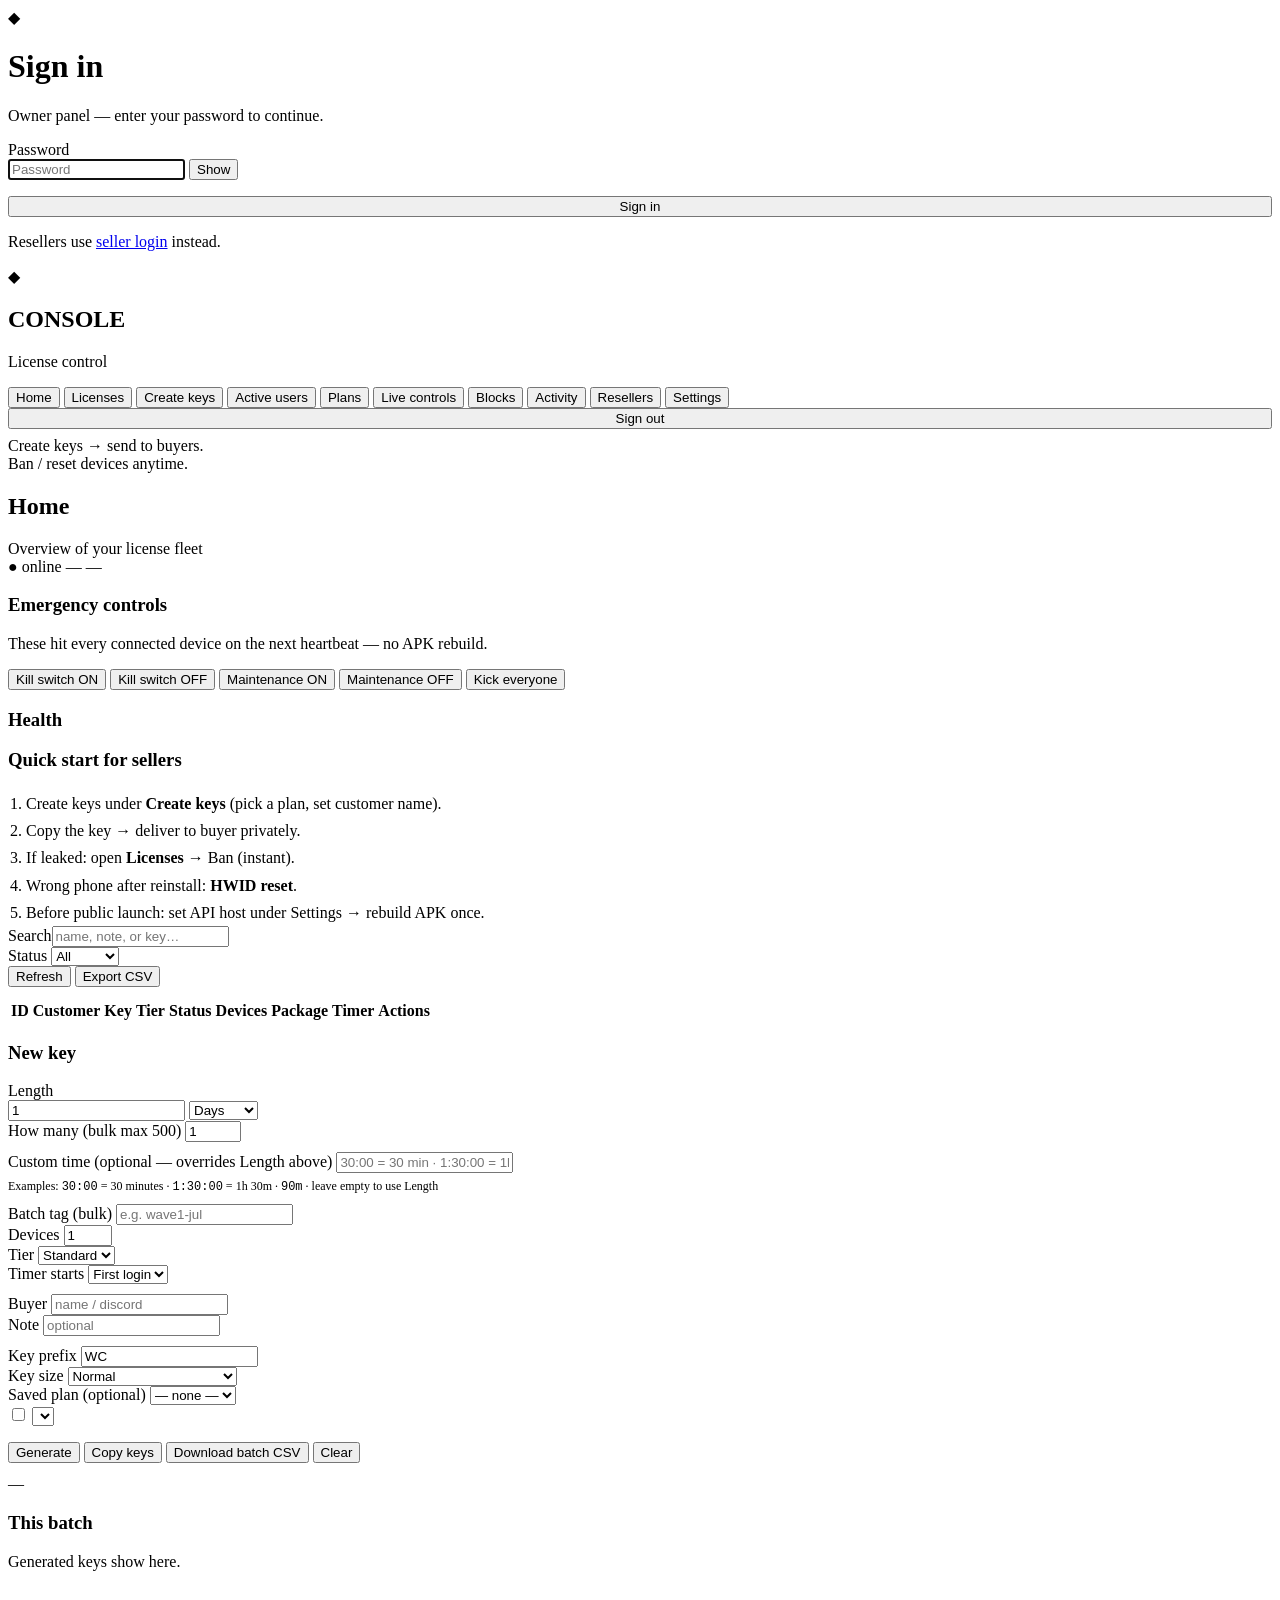
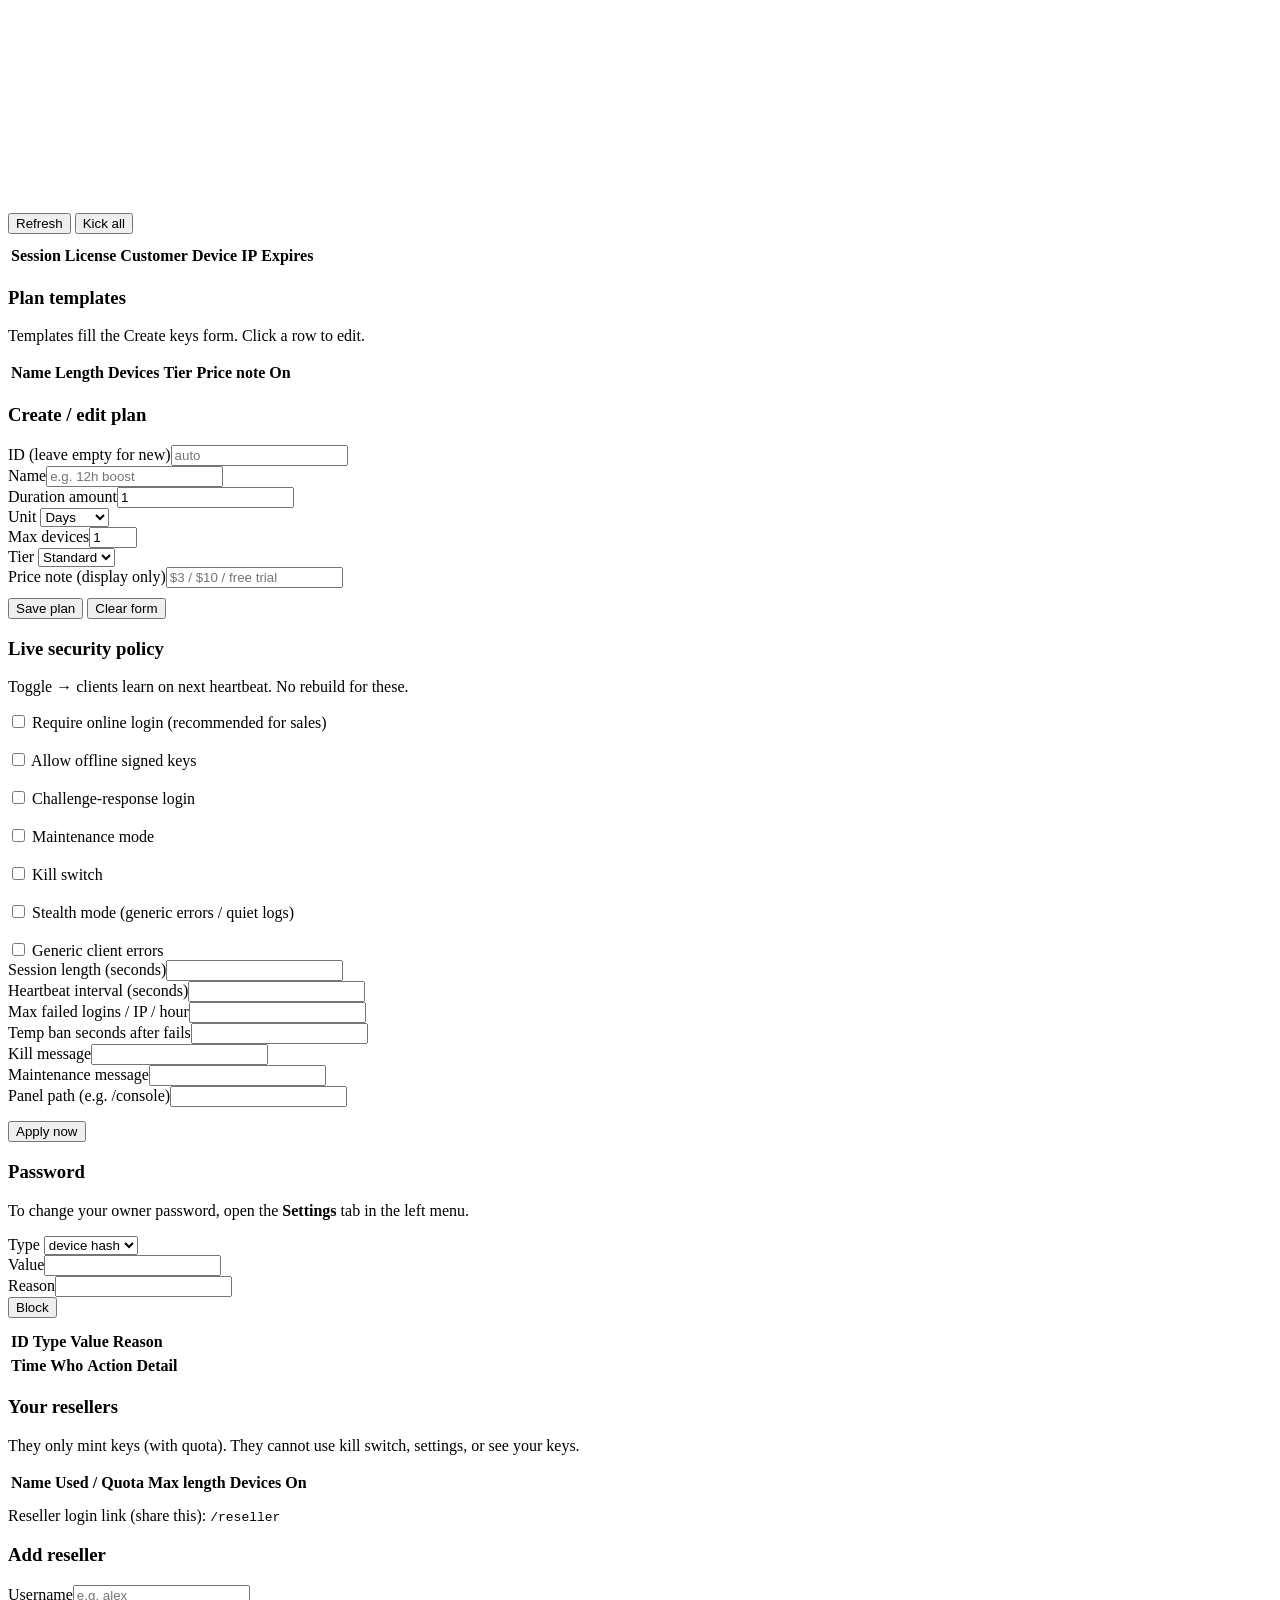
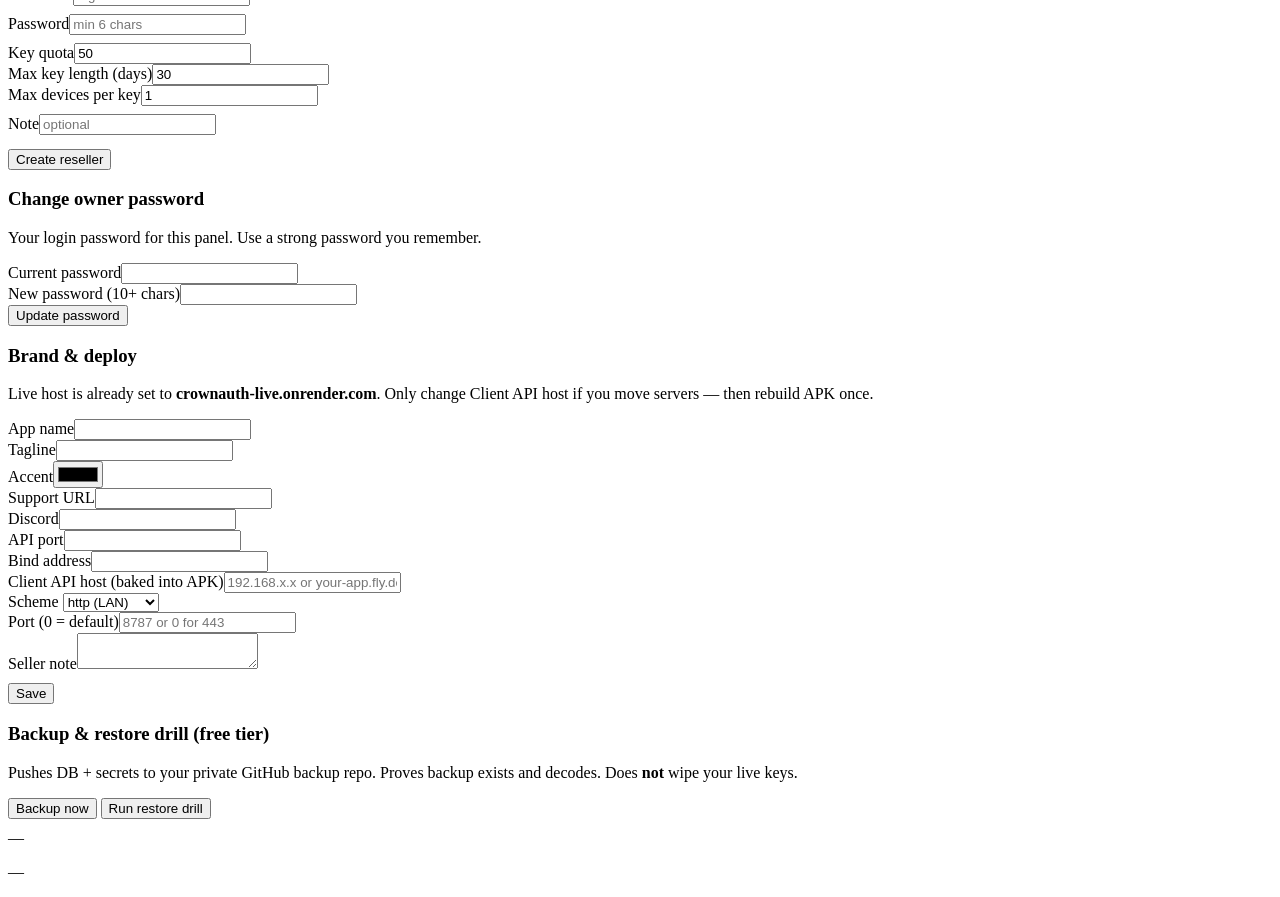
==== crownauth/static/index.html @ 710c3063 "Panel: custom duration clocks (30:00), live license countdown timers, keys live poll" ====
<!DOCTYPE html>
<html lang="en">
<head>
  <meta charset="UTF-8" />
  <meta name="viewport" content="width=device-width, initial-scale=1" />
  <meta name="robots" content="noindex,nofollow,noarchive" />
  <meta name="referrer" content="no-referrer" />
  <title>Console</title>
  <link rel="stylesheet" href="/static/css/panel.css" />
</head>
<body>
  <!-- Owner login — simple Meta-style gate -->
  <div id="loginScreen" class="login-wrap">
    <div class="login-card">
      <div class="login-mark">◆</div>
      <h1 id="loginTitle">Sign in</h1>
      <p class="login-sub" id="loginSub">Owner panel — enter your password to continue.</p>
      <form id="loginForm" autocomplete="on" onsubmit="return false;">
        <div class="field">
          <label for="loginPw">Password</label>
          <div class="pw-wrap">
            <input
              id="loginPw"
              name="password"
              type="password"
              autocomplete="current-password"
              placeholder="Password"
              required
              autofocus
              tabindex="1"
            />
            <button type="button" class="pw-toggle" id="btnShowPw" aria-label="Show password" tabindex="0">Show</button>
          </div>
        </div>
        <button type="submit" class="btn primary" id="btnLogin" style="width:100%;margin-top:16px" tabindex="2">
          Sign in
        </button>
      </form>
      <p id="loginErr" class="login-err hidden" role="alert"></p>
      <p class="login-hint">Resellers use <a href="/app/user/auth/login">seller login</a> instead.</p>
    </div>
  </div>

  <div id="appRoot" class="app hidden">
    <aside class="sidebar">
      <div class="brand">
        <div class="brand-mark">◆</div>
        <div>
          <h1 id="brandName">CONSOLE</h1>
          <p>License control</p>
        </div>
      </div>
      <nav class="nav" id="nav">
        <button data-view="dash" class="active">Home</button>
        <button data-view="keys">Licenses</button>
        <button data-view="mint">Create keys</button>
        <button data-view="sessions">Active users</button>
        <button data-view="plans">Plans</button>
        <button data-view="security">Live controls</button>
        <button data-view="blacklist">Blocks</button>
        <button data-view="audit">Activity</button>
        <button data-view="resellers">Resellers</button>
        <button data-view="brand">Settings</button>
      </nav>
      <div class="side-foot">
        <button class="btn ghost hidden" id="btnLogout" style="width:100%;margin-bottom:8px">Sign out</button>
        Create keys → send to buyers.<br/>
        Ban / reset devices anytime.
      </div>
    </aside>

    <main class="main">
      <div class="topbar">
        <div>
          <h2 id="viewTitle">Home</h2>
          <div class="sub" id="viewSub">Overview of your license fleet</div>
        </div>
        <div class="pills">
          <span class="pill live" id="pillLive">● online</span>
          <span class="pill" id="pillApp">—</span>
          <span class="pill" id="pillMode">—</span>
        </div>
      </div>

      <section id="view-dash" class="view">
        <div class="grid stats" id="statGrid"></div>
        <div class="grid two" style="margin-top:14px">
          <div class="card">
            <h3>Emergency controls</h3>
            <p class="help">These hit every connected device on the next heartbeat — no APK rebuild.</p>
            <div class="row">
              <button class="btn danger" id="btnKill">Kill switch ON</button>
              <button class="btn good" id="btnUnkilled">Kill switch OFF</button>
              <button class="btn" id="btnMaintOn">Maintenance ON</button>
              <button class="btn" id="btnMaintOff">Maintenance OFF</button>
              <button class="btn danger" id="btnKickAll">Kick everyone</button>
            </div>
          </div>
          <div class="card">
            <h3>Health</h3>
            <div id="posture" class="mono help" style="line-height:1.75"></div>
          </div>
        </div>
        <div class="card" style="margin-top:14px">
          <h3>Quick start for sellers</h3>
          <ol class="help" style="margin:0;padding-left:18px;line-height:1.7">
            <li>Create keys under <b>Create keys</b> (pick a plan, set customer name).</li>
            <li>Copy the key → deliver to buyer privately.</li>
            <li>If leaked: open <b>Licenses</b> → Ban (instant).</li>
            <li>Wrong phone after reinstall: <b>HWID reset</b>.</li>
            <li>Before public launch: set API host under Settings → rebuild APK once.</li>
          </ol>
        </div>
      </section>

      <section id="view-keys" class="view hidden">
        <div class="card">
          <div class="row" style="margin-bottom:12px">
            <div class="field"><label>Search</label><input id="keySearch" placeholder="name, note, or key…" /></div>
            <div class="field"><label>Status</label>
              <select id="keyStatus">
                <option value="">All</option>
                <option value="active">Active</option>
                <option value="banned">Banned</option>
                <option value="expired">Expired</option>
              </select>
            </div>
            <button class="btn primary" id="btnKeyReload">Refresh</button>
            <button class="btn" id="btnExportCsv" title="Download all matching keys as CSV">Export CSV</button>
          </div>
          <div style="overflow:auto">
            <table>
              <thead>
                <tr>
                  <th>ID</th><th>Customer</th><th>Key</th><th>Tier</th><th>Status</th><th>Devices</th><th>Package</th><th>Timer</th><th>Actions</th>
                </tr>
              </thead>
              <tbody id="keyBody"></tbody>
            </table>
          </div>
        </div>
      </section>

      <section id="view-mint" class="view hidden">
        <div class="grid two">
          <div class="card">
            <h3>New key</h3>

            <div class="row">
              <div class="field" style="flex:1.4">
                <label>Length</label>
                <div class="row" style="gap:8px">
                  <input id="mintDurVal" type="number" value="1" min="0" style="flex:1" />
                  <select id="mintDurUnit" style="flex:1.2">
                    <option value="minutes">Minutes</option>
                    <option value="hours">Hours</option>
                    <option value="days" selected>Days</option>
                    <option value="weeks">Weeks</option>
                    <option value="months">Months</option>
                    <option value="lifetime">Lifetime</option>
                  </select>
                </div>
              </div>
              <div class="field">
                <label>How many (bulk max 500)</label>
                <input id="mintQty" type="number" value="1" min="1" max="500" />
              </div>
            </div>

            <div class="row" style="margin-top:10px">
              <div class="field" style="flex:1.6">
                <label>Custom time (optional — overrides Length above)</label>
                <input id="mintCustom" placeholder="30:00 = 30 min · 1:30:00 = 1h30m · 45m · 2h · 1d" autocomplete="off" />
                <div style="margin-top:6px;color:var(--muted);font-size:12px">
                  Examples: <code>30:00</code> = 30 minutes · <code>1:30:00</code> = 1h 30m · <code>90m</code> · leave empty to use Length
                </div>
              </div>
            </div>

            <div class="row" style="margin-top:10px">
              <div class="field">
                <label>Batch tag (bulk)</label>
                <input id="mintBatch" placeholder="e.g. wave1-jul" />
              </div>
              <div class="field">
                <label>Devices</label>
                <input id="mintDevs" type="number" value="1" min="1" max="20" />
              </div>
              <div class="field">
                <label>Tier</label>
                <select id="mintTier">
                  <option value="std">Standard</option>
                  <option value="vip">VIP</option>
                  <option value="owner">Owner</option>
                </select>
              </div>
              <div class="field">
                <label>Timer starts</label>
                <select id="mintStart">
                  <option value="first_use" selected>First login</option>
                  <option value="immediate">Now</option>
                </select>
              </div>
            </div>

            <div class="row" style="margin-top:10px">
              <div class="field" style="flex:1.5">
                <label>Buyer</label>
                <input id="mintCustomer" placeholder="name / discord" />
              </div>
              <div class="field">
                <label>Note</label>
                <input id="mintNote" placeholder="optional" />
              </div>
            </div>

            <div class="row" style="margin-top:10px">
              <div class="field">
                <label>Key prefix</label>
                <input id="mintPrefix" value="WC" maxlength="6" />
              </div>
              <div class="field">
                <label>Key size</label>
                <select id="mintKeyLen">
                  <option value="8">Short (WC-XXXX-XXXX)</option>
                  <option value="10" selected>Normal</option>
                  <option value="12">Longer</option>
                </select>
              </div>
              <div class="field">
                <label>Saved plan (optional)</label>
                <select id="mintPlan">
                  <option value="custom">— none —</option>
                </select>
              </div>
            </div>

            <!-- hidden legacy fields -->
            <input type="hidden" id="mintReseller" value="" />
            <input type="checkbox" id="mintOffline" class="hidden" />
            <select id="mintPreset" class="hidden"><option value=""></option></select>

            <div class="row" style="margin-top:16px">
              <button class="btn primary" id="btnMint">Generate</button>
              <button class="btn" id="btnCopyMinted">Copy keys</button>
              <button class="btn" id="btnDlMintCsv">Download batch CSV</button>
              <button class="btn ghost" id="btnClearMint">Clear</button>
            </div>
            <p class="help" id="mintPreview" style="margin-top:12px">—</p>
          </div>

          <div class="card">
            <h3>This batch</h3>
            <div class="created-box" id="mintOut" style="min-height:260px">Generated keys show here.</div>
          </div>
        </div>
      </section>

      <section id="view-sessions" class="view hidden">
        <div class="card">
          <div class="row" style="margin-bottom:10px">
            <button class="btn primary" id="btnSessReload">Refresh</button>
            <button class="btn danger" id="btnSessKickAll">Kick all</button>
          </div>
          <table>
            <thead><tr><th>Session</th><th>License</th><th>Customer</th><th>Device</th><th>IP</th><th>Expires</th><th></th></tr></thead>
            <tbody id="sessBody"></tbody>
          </table>
        </div>
      </section>

      <section id="view-plans" class="view hidden">
        <div class="grid two">
          <div class="card">
            <h3>Plan templates</h3>
            <p class="help">Templates fill the Create keys form. Click a row to edit.</p>
            <table>
              <thead><tr><th>Name</th><th>Length</th><th>Devices</th><th>Tier</th><th>Price note</th><th>On</th></tr></thead>
              <tbody id="planBody"></tbody>
            </table>
          </div>
          <div class="card">
            <h3>Create / edit plan</h3>
            <div class="field"><label>ID (leave empty for new)</label><input id="planId" placeholder="auto" /></div>
            <div class="field"><label>Name</label><input id="planName" placeholder="e.g. 12h boost" /></div>
            <div class="row">
              <div class="field"><label>Duration amount</label><input id="planDurVal" type="number" value="1" min="0" /></div>
              <div class="field"><label>Unit</label>
                <select id="planDurUnit">
                  <option value="minutes">Minutes</option>
                  <option value="hours">Hours</option>
                  <option value="days" selected>Days</option>
                  <option value="weeks">Weeks</option>
                  <option value="months">Months</option>
                  <option value="lifetime">Lifetime</option>
                </select>
              </div>
            </div>
            <div class="field"><label>Max devices</label><input id="planDevs" type="number" value="1" min="1" max="50" /></div>
            <div class="field"><label>Tier</label>
              <select id="planTier">
                <option value="std">Standard</option>
                <option value="vip">VIP</option>
                <option value="owner">Owner</option>
              </select>
            </div>
            <div class="field"><label>Price note (display only)</label><input id="planPrice" placeholder="$3 / $10 / free trial" /></div>
            <div class="row" style="margin-top:10px">
              <button class="btn primary" id="btnPlanSave">Save plan</button>
              <button class="btn ghost" id="btnPlanNew">Clear form</button>
            </div>
          </div>
        </div>
      </section>

      <section id="view-security" class="view hidden">
        <div class="card">
          <h3>Live security policy</h3>
          <p class="help">Toggle → clients learn on next heartbeat. No rebuild for these.</p>
          <div class="grid two">
            <div>
              <label class="switch"><input type="checkbox" id="sForceOnline" /> Require online login (recommended for sales)</label><br/><br/>
              <label class="switch"><input type="checkbox" id="sAllowOffline" /> Allow offline signed keys</label><br/><br/>
              <label class="switch"><input type="checkbox" id="sChallenge" /> Challenge-response login</label><br/><br/>
              <label class="switch"><input type="checkbox" id="sMaint" /> Maintenance mode</label><br/><br/>
              <label class="switch"><input type="checkbox" id="sKill" /> Kill switch</label><br/><br/>
              <label class="switch"><input type="checkbox" id="sStealth" /> Stealth mode (generic errors / quiet logs)</label><br/><br/>
              <label class="switch"><input type="checkbox" id="sGeneric" /> Generic client errors</label>
            </div>
            <div>
              <div class="field"><label>Session length (seconds)</label><input id="sTtl" type="number" /></div>
              <div class="field"><label>Heartbeat interval (seconds)</label><input id="sHb" type="number" /></div>
              <div class="field"><label>Max failed logins / IP / hour</label><input id="sFails" type="number" /></div>
              <div class="field"><label>Temp ban seconds after fails</label><input id="sBan" type="number" /></div>
              <div class="field"><label>Kill message</label><input id="sKillMsg" /></div>
              <div class="field"><label>Maintenance message</label><input id="sMaintMsg" /></div>
              <div class="field"><label>Panel path (e.g. /console)</label><input id="sPanelPath" /></div>
            </div>
          </div>
          <div class="row" style="margin-top:14px">
            <button class="btn primary" id="btnSecSave">Apply now</button>
          </div>
        </div>
        <div class="card" style="margin-top:14px">
          <h3>Password</h3>
          <p class="help">To change your owner password, open the <b>Settings</b> tab in the left menu.</p>
        </div>
      </section>

      <section id="view-blacklist" class="view hidden">
        <div class="card">
          <div class="row">
            <div class="field"><label>Type</label>
              <select id="blKind"><option value="hwid">device hash</option><option value="ip">ip</option></select>
            </div>
            <div class="field" style="flex:2"><label>Value</label><input id="blVal" /></div>
            <div class="field" style="flex:2"><label>Reason</label><input id="blReason" /></div>
            <button class="btn danger" id="btnBlAdd">Block</button>
          </div>
          <table style="margin-top:12px">
            <thead><tr><th>ID</th><th>Type</th><th>Value</th><th>Reason</th><th></th></tr></thead>
            <tbody id="blBody"></tbody>
          </table>
        </div>
      </section>

      <section id="view-audit" class="view hidden">
        <div class="card">
          <table>
            <thead><tr><th>Time</th><th>Who</th><th>Action</th><th>Detail</th></tr></thead>
            <tbody id="auditBody"></tbody>
          </table>
        </div>
      </section>

      <section id="view-resellers" class="view hidden">
        <div class="grid two">
          <div class="card">
            <h3>Your resellers</h3>
            <p class="help">They only mint keys (with quota). They cannot use kill switch, settings, or see your keys.</p>
            <table>
              <thead><tr><th>Name</th><th>Used / Quota</th><th>Max length</th><th>Devices</th><th>On</th></tr></thead>
              <tbody id="rsBody"></tbody>
            </table>
            <p class="help" style="margin-top:12px">Reseller login link (share this): <code id="rsLink">/reseller</code></p>
          </div>
          <div class="card">
            <h3>Add reseller</h3>
            <div class="field"><label>Username</label><input id="rsName" placeholder="e.g. alex" /></div>
            <div class="field" style="margin-top:8px"><label>Password</label><input id="rsPass" type="password" placeholder="min 6 chars" /></div>
            <div class="row" style="margin-top:8px">
              <div class="field"><label>Key quota</label><input id="rsQuota" type="number" value="50" min="1" /></div>
              <div class="field"><label>Max key length (days)</label><input id="rsMaxDays" type="number" value="30" min="1" /></div>
              <div class="field"><label>Max devices per key</label><input id="rsMaxDev" type="number" value="1" min="1" /></div>
            </div>
            <div class="field" style="margin-top:8px"><label>Note</label><input id="rsNote" placeholder="optional" /></div>
            <button class="btn primary" id="btnRsCreate" style="margin-top:14px">Create reseller</button>
            <p class="help" style="margin-top:12px" id="rsOut"></p>
          </div>
        </div>
      </section>

      <section id="view-brand" class="view hidden">
        <div class="card">
          <h3>Change owner password</h3>
          <p class="help">Your login password for this panel. Use a strong password you remember.</p>
          <div class="row">
            <div class="field"><label>Current password</label><input id="pwOld" type="password" autocomplete="current-password" /></div>
            <div class="field"><label>New password (10+ chars)</label><input id="pwNew" type="password" autocomplete="new-password" /></div>
            <button class="btn primary" id="btnPw">Update password</button>
          </div>
        </div>
        <div class="card" style="margin-top:14px">
          <h3>Brand & deploy</h3>
          <p class="help">Live host is already set to <b>crownauth-live.onrender.com</b>. Only change Client API host if you move servers — then rebuild APK once.</p>
          <div class="row">
            <div class="field"><label>App name</label><input id="bName" /></div>
            <div class="field" style="flex:2"><label>Tagline</label><input id="bTag" /></div>
            <div class="field"><label>Accent</label><input id="bAccent" type="color" /></div>
          </div>
          <div class="row">
            <div class="field"><label>Support URL</label><input id="bSupport" /></div>
            <div class="field"><label>Discord</label><input id="bDiscord" /></div>
            <div class="field"><label>API port</label><input id="bPort" type="number" /></div>
            <div class="field"><label>Bind address</label><input id="bBind" /></div>
            <div class="field" style="flex:2"><label>Client API host (baked into APK)</label><input id="bClientHost" placeholder="192.168.x.x or your-app.fly.dev" /></div>
            <div class="field"><label>Scheme</label>
              <select id="bScheme"><option value="http">http (LAN)</option><option value="https">https (cloud)</option></select>
            </div>
            <div class="field"><label>Port (0 = default)</label><input id="bClientPort" type="number" placeholder="8787 or 0 for 443" /></div>
          </div>
          <div class="field"><label>Seller note</label><textarea id="bNote"></textarea></div>
          <div class="row" style="margin-top:10px">
            <button class="btn primary" id="btnBrandSave">Save</button>
          </div>
          <div class="created-box" id="brandMeta" style="margin-top:14px"></div>
        </div>

        <div class="card" style="margin-top:14px">
          <h3>Backup & restore drill (free tier)</h3>
          <p class="help">
            Pushes DB + secrets to your private GitHub backup repo. Proves backup exists and decodes.
            Does <b>not</b> wipe your live keys.
          </p>
          <div class="row">
            <button class="btn primary" id="btnBackupNow">Backup now</button>
            <button class="btn" id="btnBackupDrill">Run restore drill</button>
          </div>
          <p class="help" id="backupStatus" style="margin-top:10px">—</p>
          <p class="help" id="opsStatus" style="margin-top:6px">—</p>
        </div>
      </section>
    </main>
  </div>
  <div class="toast" id="toast"></div>
  <script src="/static/js/panel.js"></script>
</body>
</html>
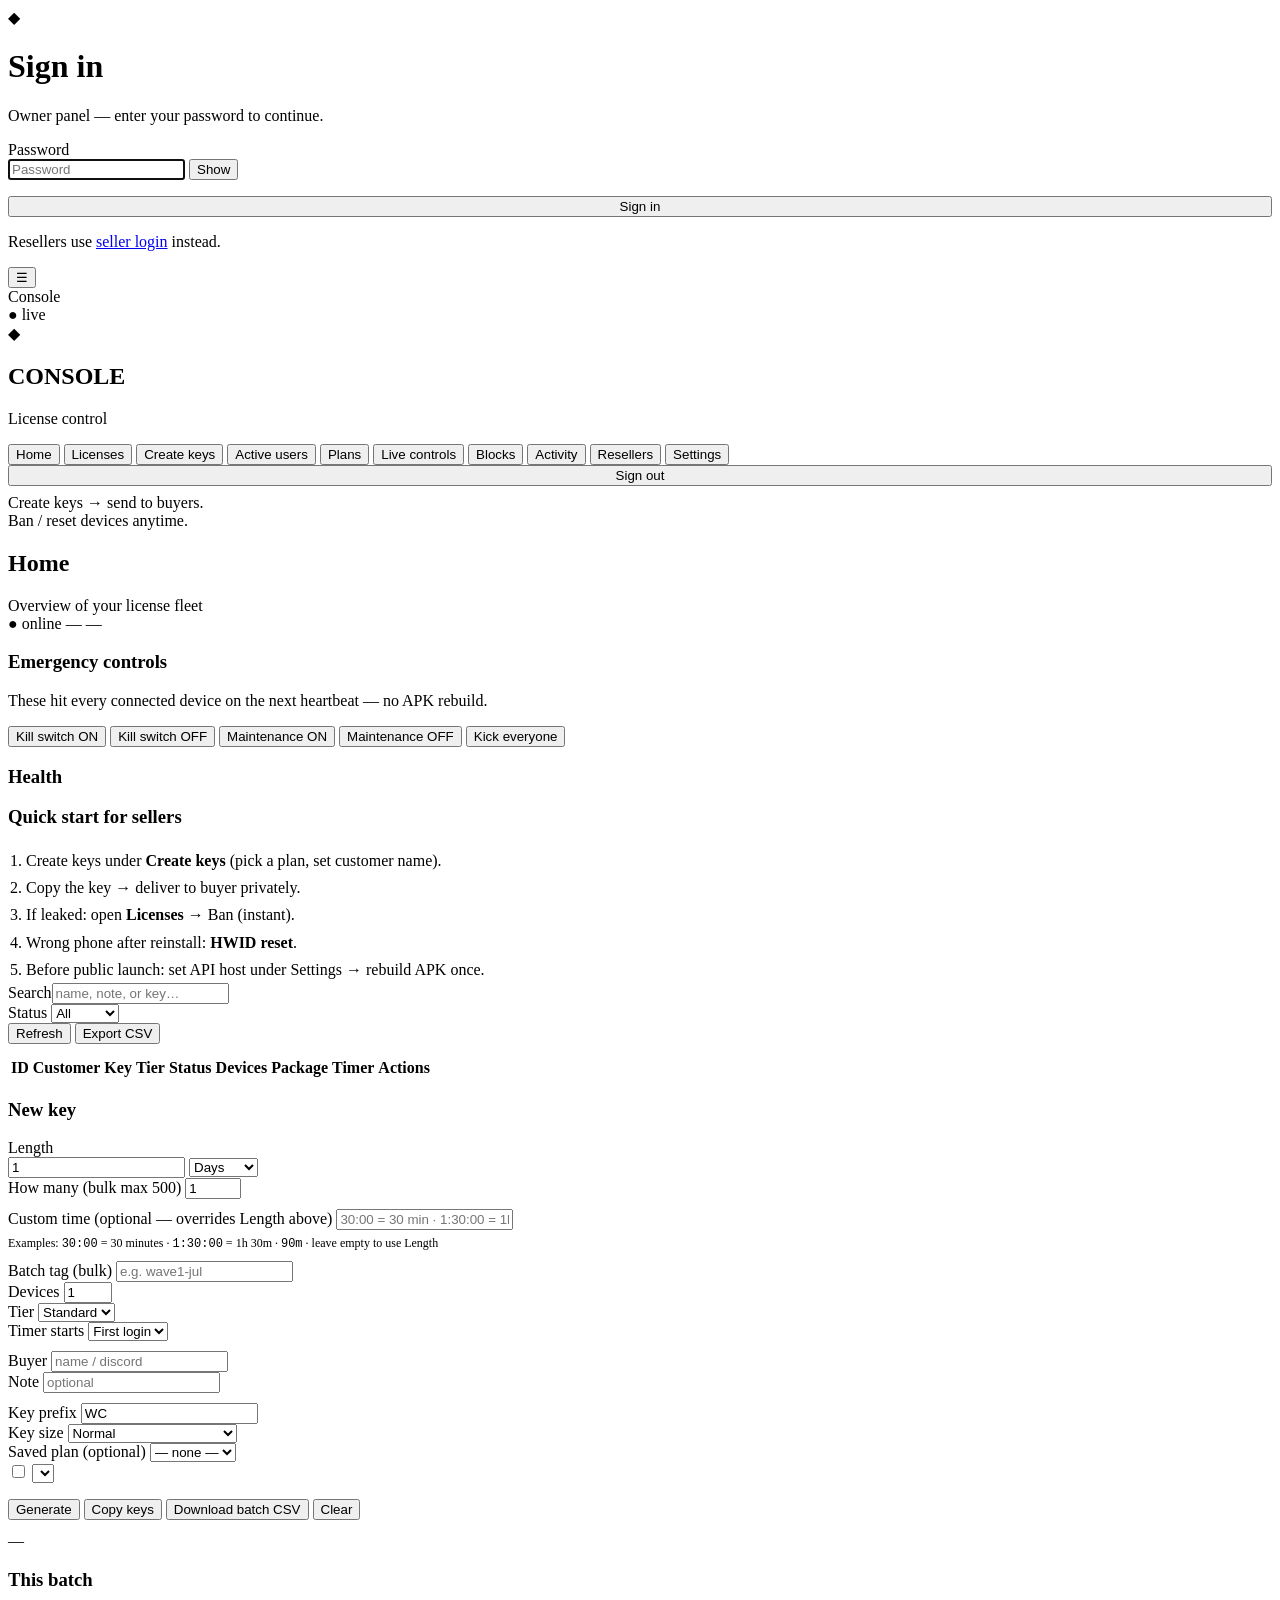
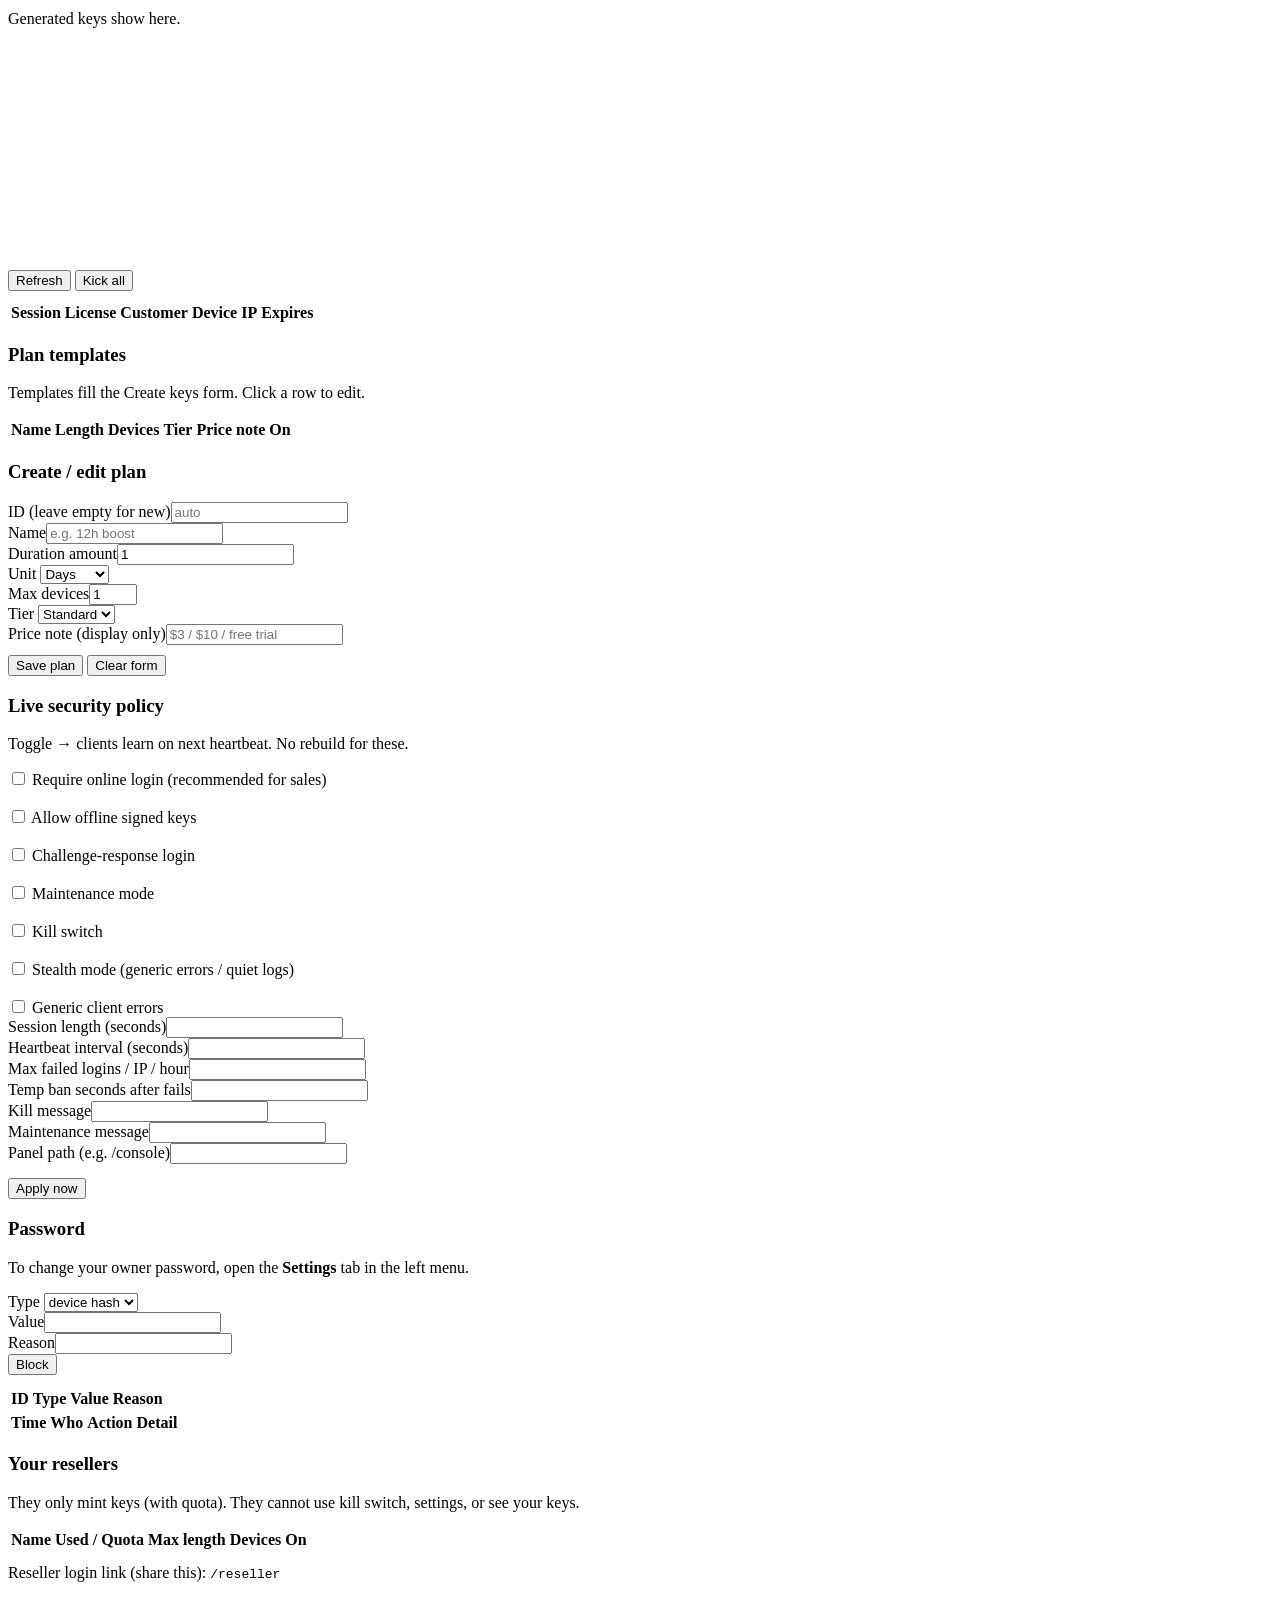
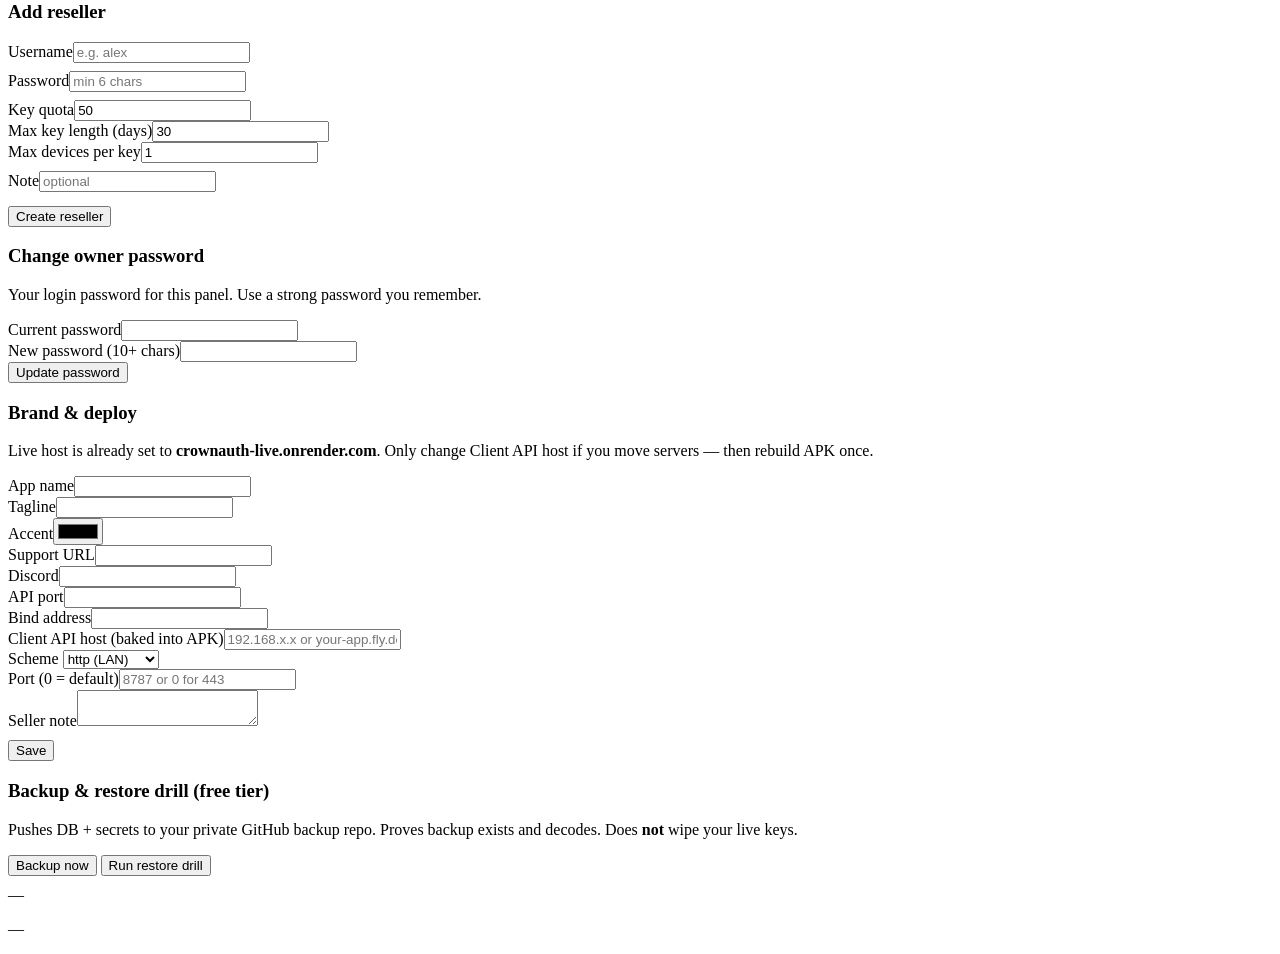
==== commit 31b75714: "Panel: color-coded timers/status, mobile nav, responsive license cards" ====
--- a/crownauth/static/index.html
+++ b/crownauth/static/index.html
@@ -41,7 +41,13 @@
     </div>
   </div>
 
+  <div id="navScrim" class="nav-scrim" hidden></div>
   <div id="appRoot" class="app hidden">
+    <header class="mobile-bar">
+      <button type="button" class="btn nav-toggle" id="btnNav" aria-label="Menu">☰</button>
+      <div class="mobile-bar-title" id="mobileTitle">Console</div>
+      <span class="pill live" id="mobileLive">● live</span>
+    </header>
     <aside class="sidebar">
       <div class="brand">
         <div class="brand-mark">◆</div>
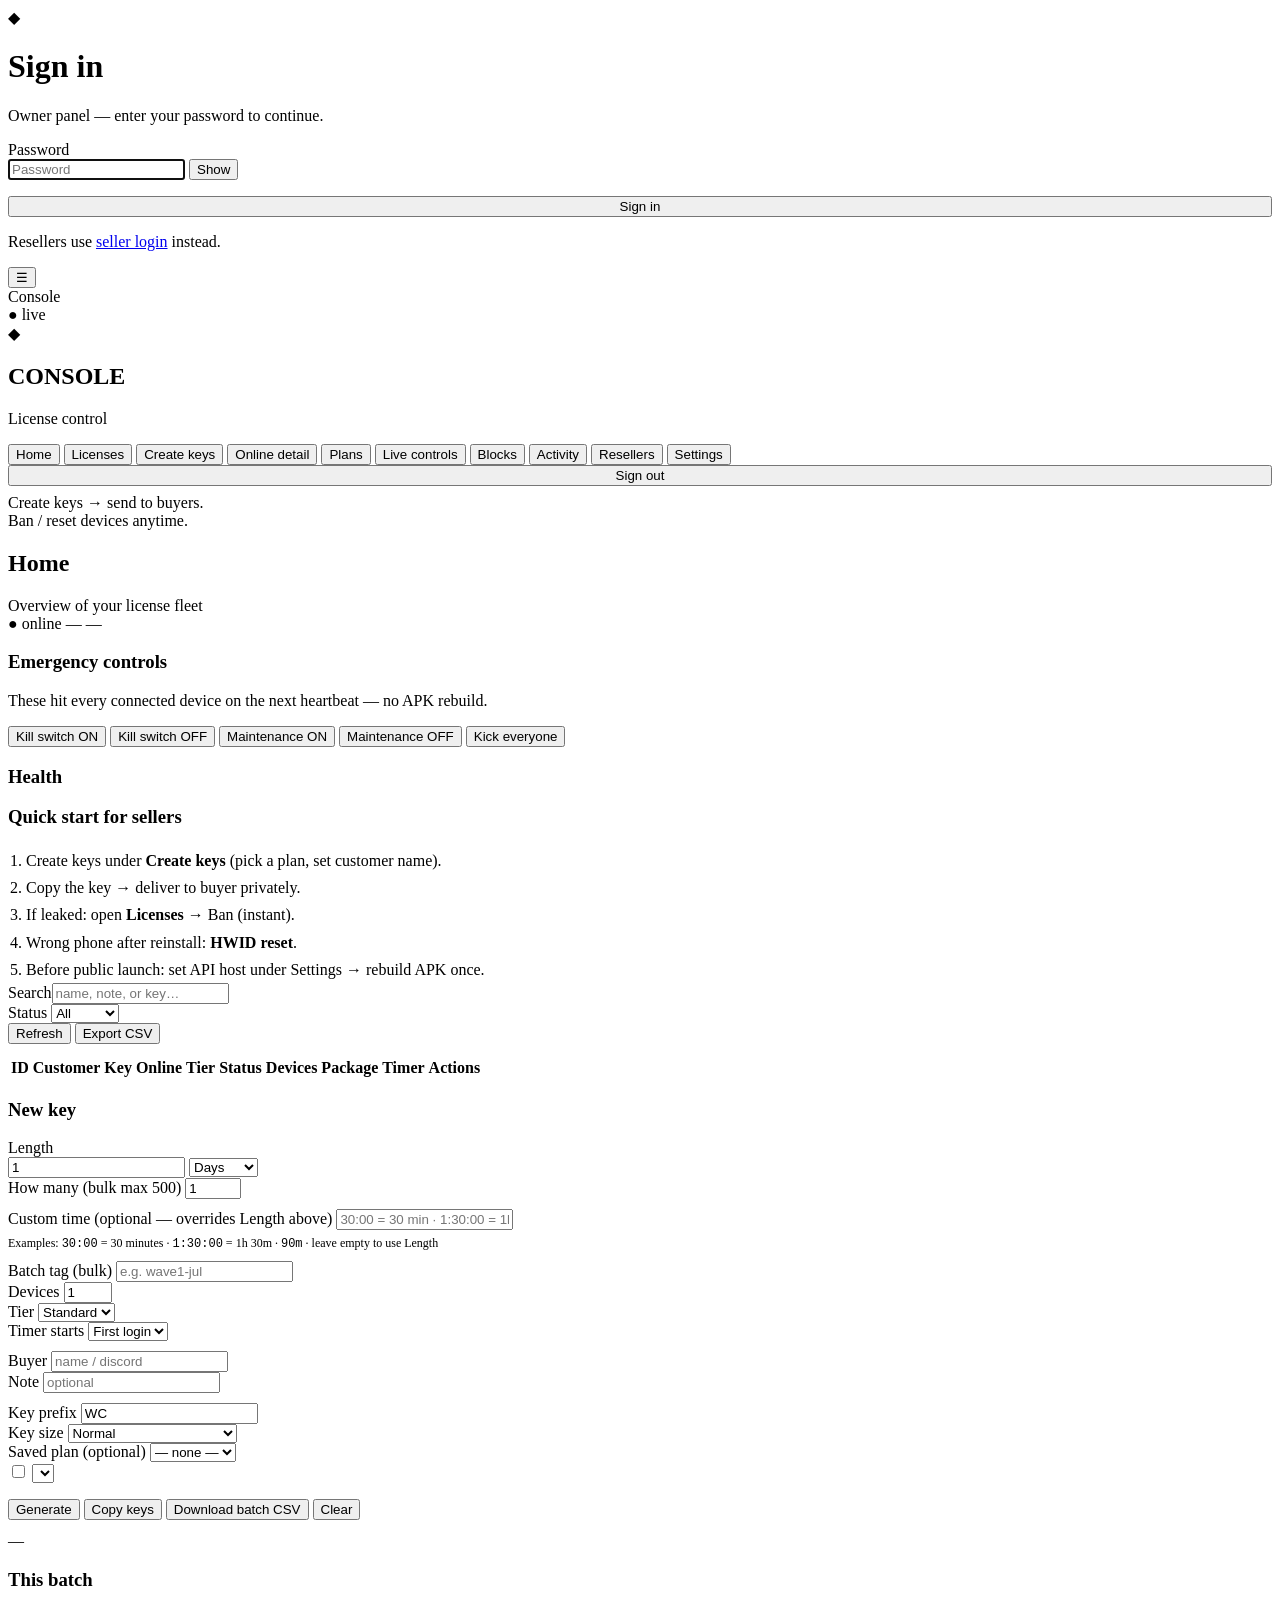
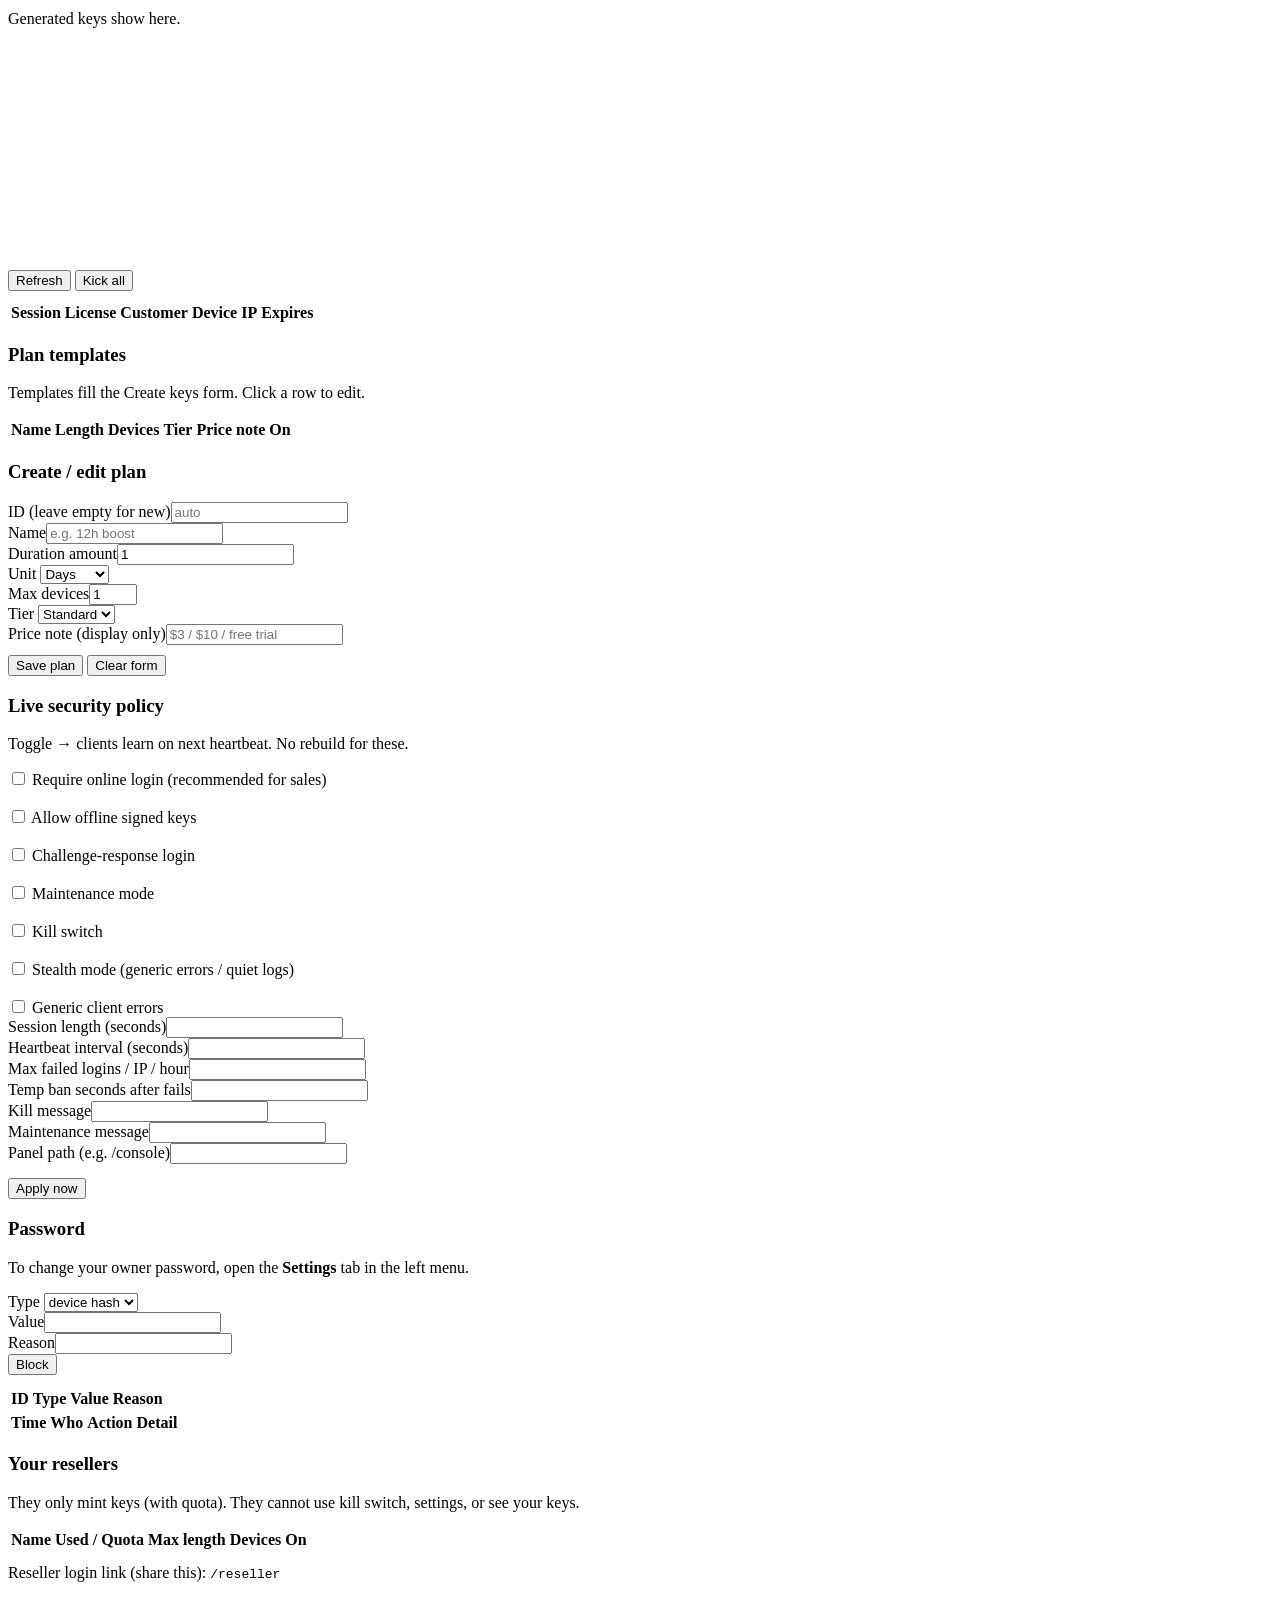
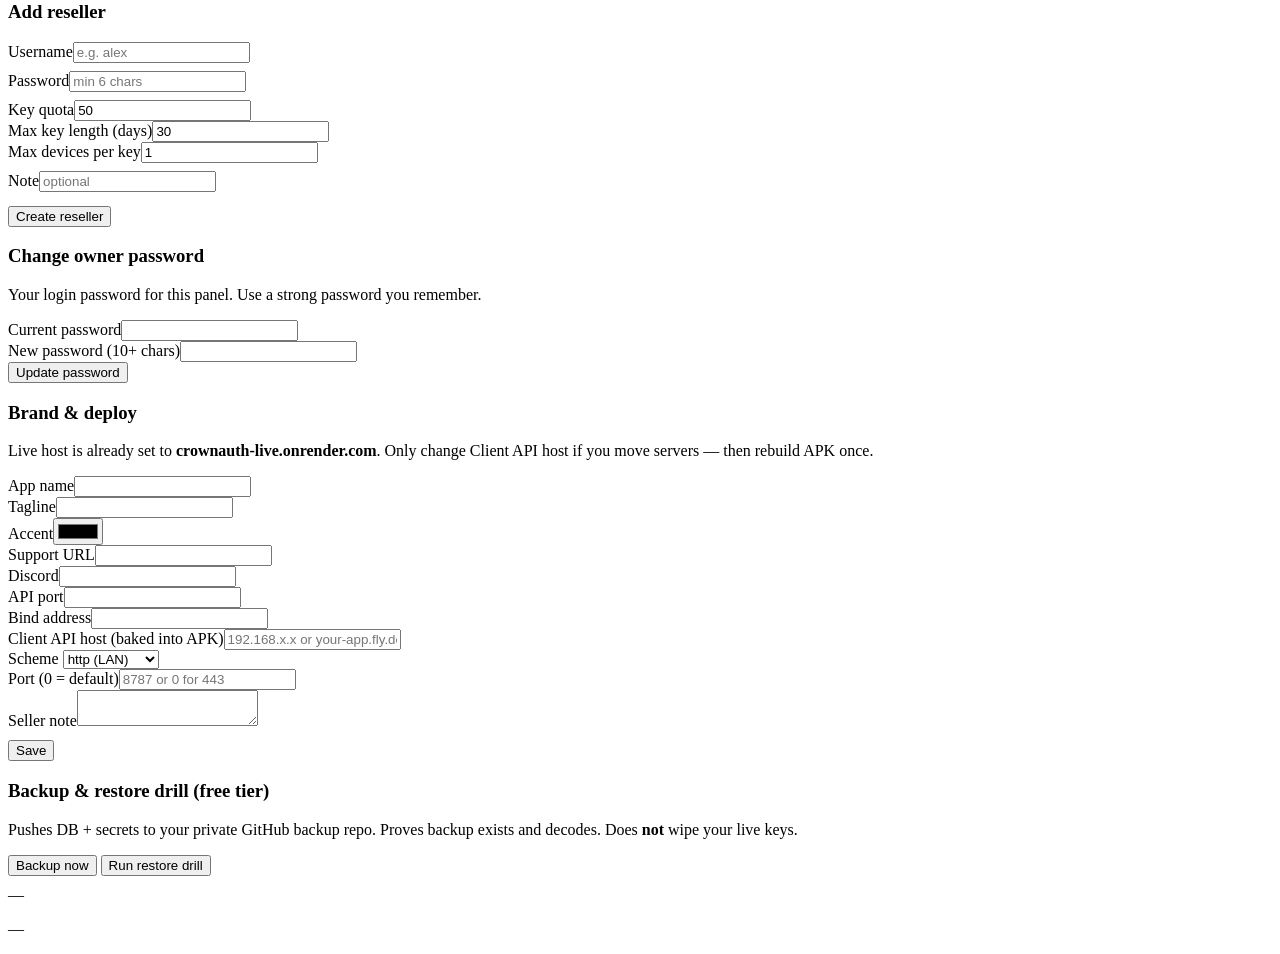
==== commit 2f2b2ead: "Merge online presence into Licenses; dedupe sessions per device on login" ====
--- a/crownauth/static/index.html
+++ b/crownauth/static/index.html
@@ -60,7 +60,7 @@
         <button data-view="dash" class="active">Home</button>
         <button data-view="keys">Licenses</button>
         <button data-view="mint">Create keys</button>
-        <button data-view="sessions">Active users</button>
+        <button data-view="sessions" class="nav-hidden" title="Merged into Licenses — optional detail">Online detail</button>
         <button data-view="plans">Plans</button>
         <button data-view="security">Live controls</button>
         <button data-view="blacklist">Blocks</button>
@@ -138,7 +138,7 @@
             <table>
               <thead>
                 <tr>
-                  <th>ID</th><th>Customer</th><th>Key</th><th>Tier</th><th>Status</th><th>Devices</th><th>Package</th><th>Timer</th><th>Actions</th>
+                  <th>ID</th><th>Customer</th><th>Key</th><th>Online</th><th>Tier</th><th>Status</th><th>Devices</th><th>Package</th><th>Timer</th><th>Actions</th>
                 </tr>
               </thead>
               <tbody id="keyBody"></tbody>
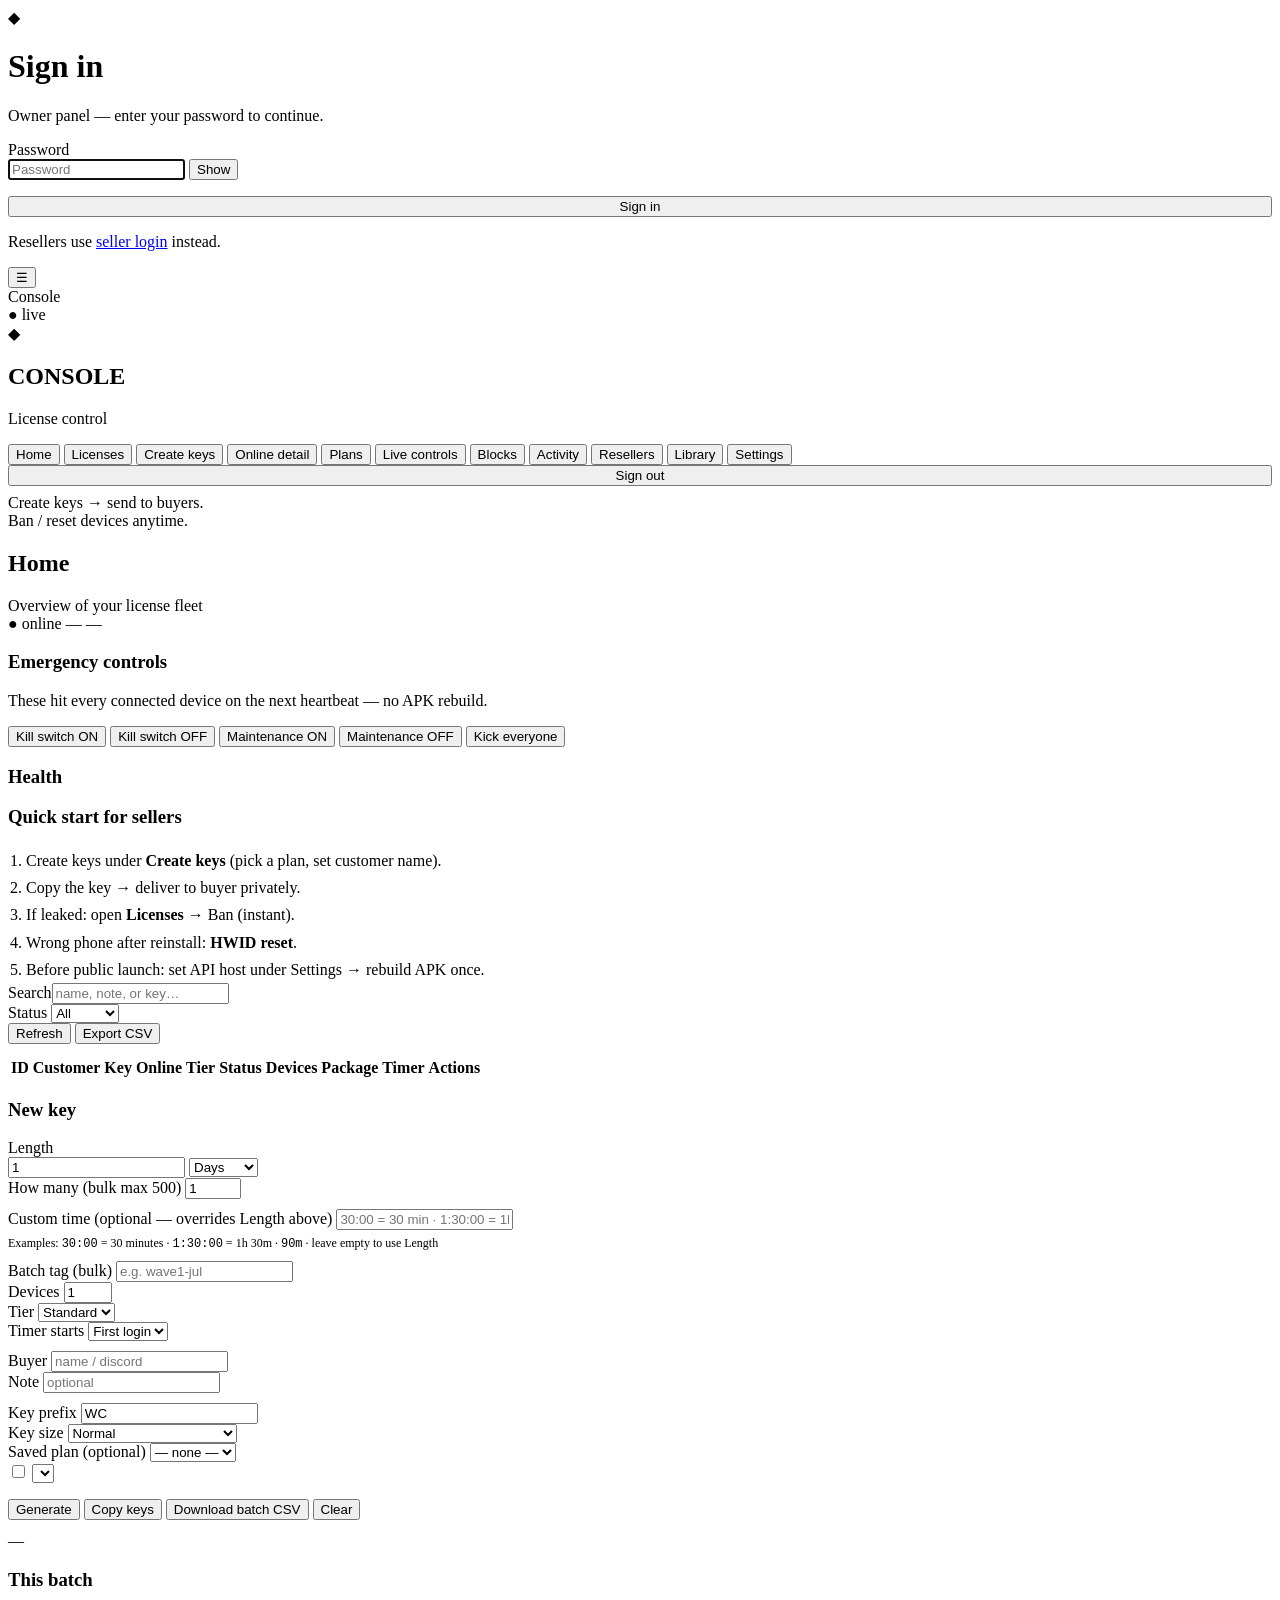
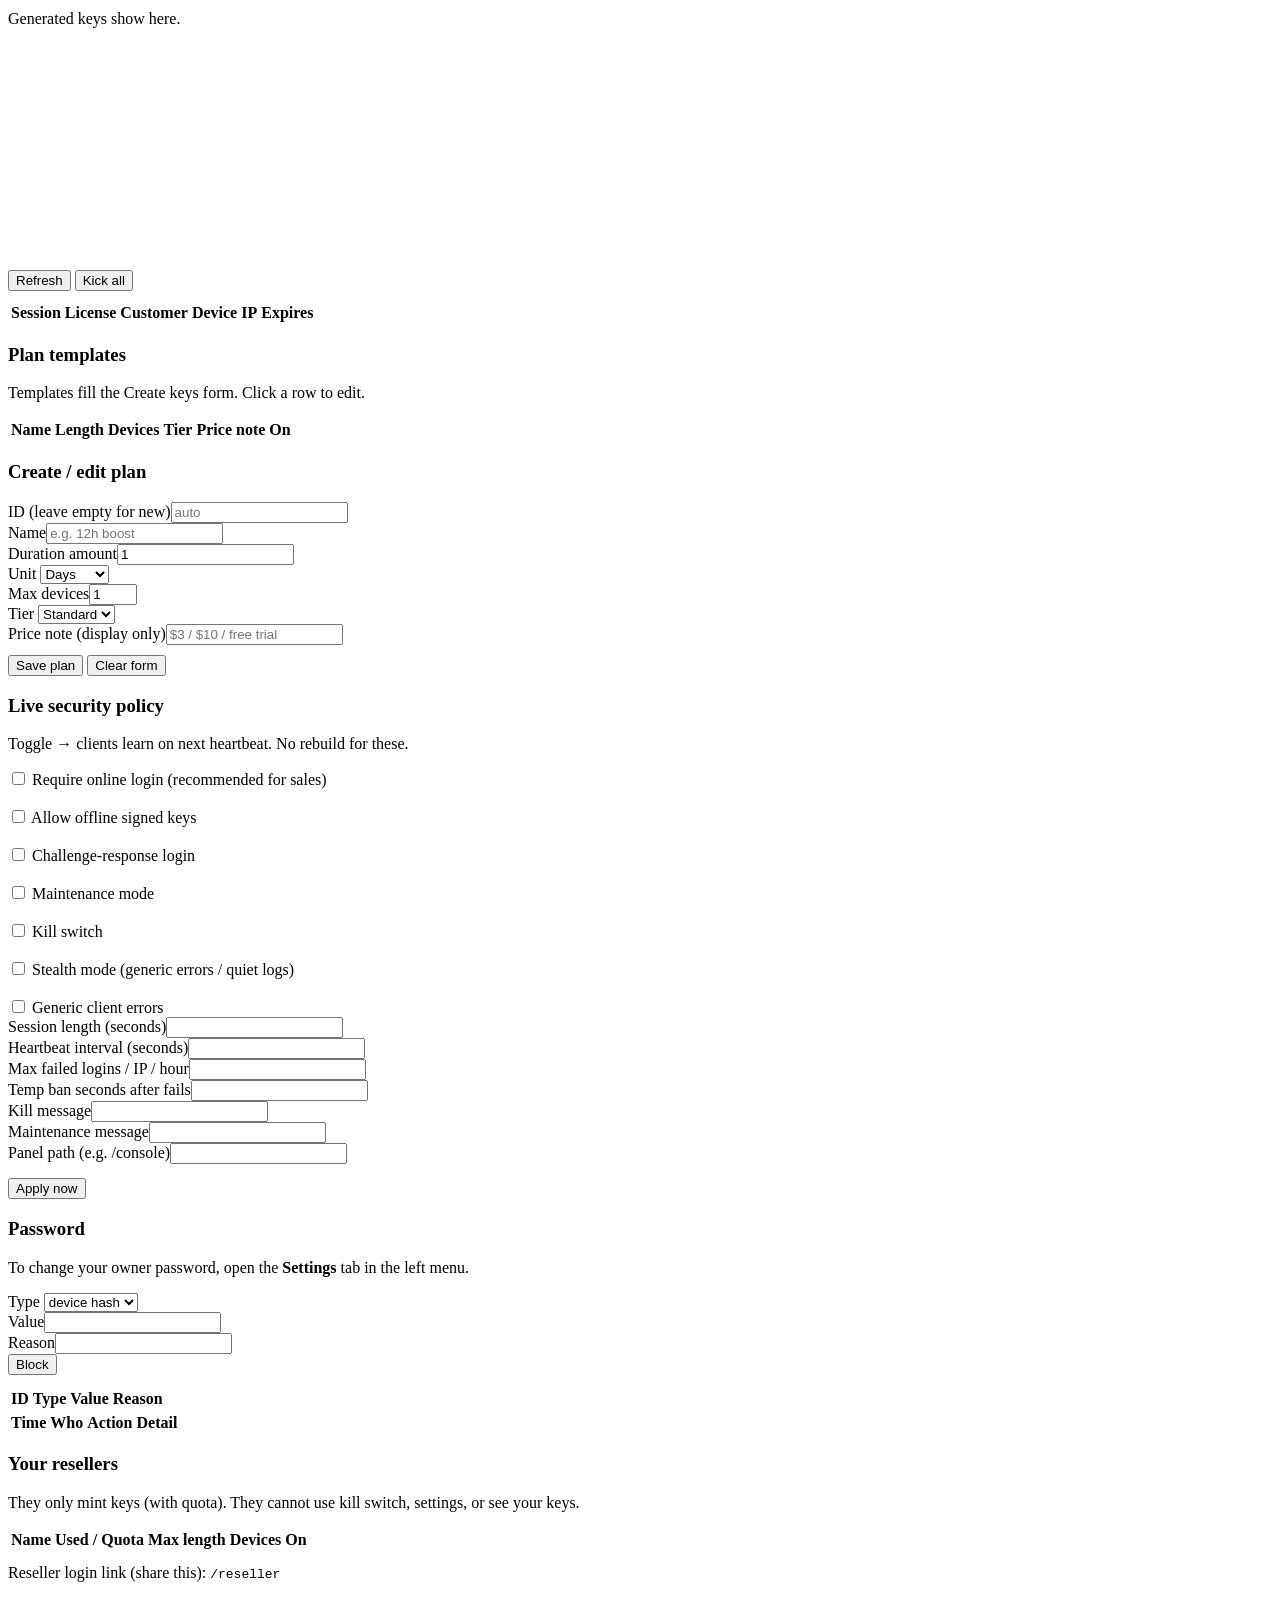
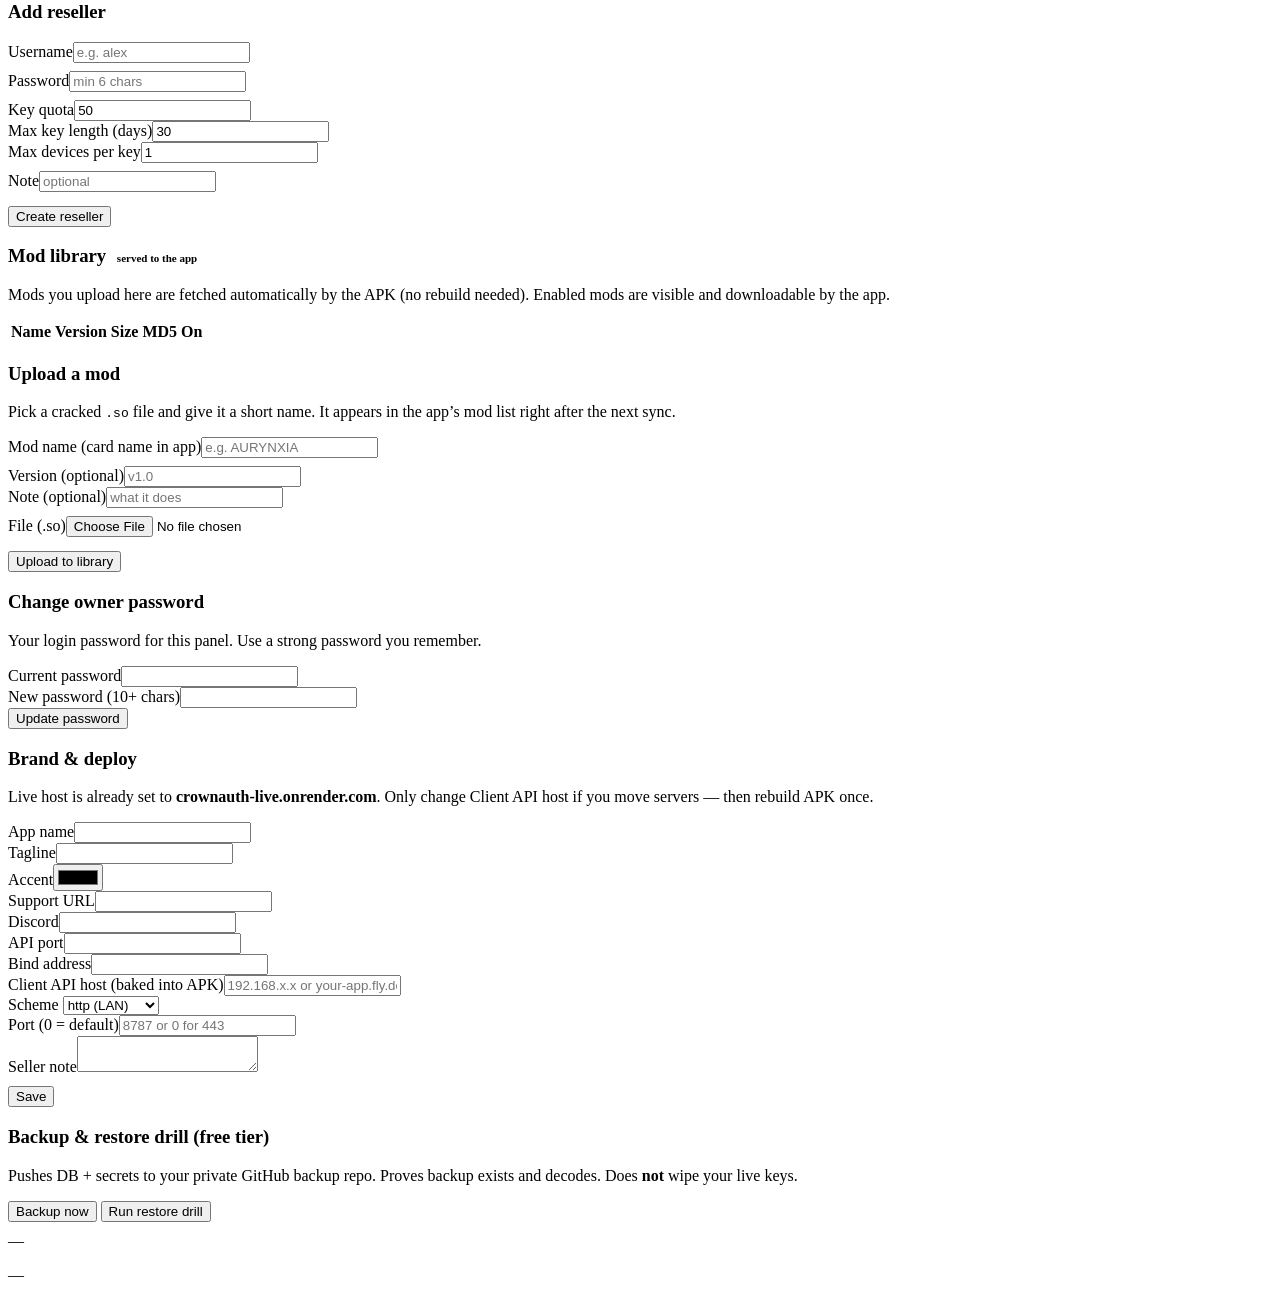
==== commit 5a183c9e: "feat: mod Library — /v2/libs manifest + download, owner upload/toggle/delete, panel Library tab; fix" ====
--- a/crownauth/static/index.html
+++ b/crownauth/static/index.html
@@ -66,6 +66,7 @@
         <button data-view="blacklist">Blocks</button>
         <button data-view="audit">Activity</button>
         <button data-view="resellers">Resellers</button>
+        <button data-view="libs">Library</button>
         <button data-view="brand">Settings</button>
       </nav>
       <div class="side-foot">
@@ -406,6 +407,32 @@
         </div>
       </section>
 
+      <section id="view-libs" class="view hidden">
+        <div class="grid two">
+          <div class="card">
+            <h3>Mod library <span class="pill" style="font-size:11px;margin-left:6px">served to the app</span></h3>
+            <p class="help">Mods you upload here are fetched automatically by the APK (no rebuild needed). Enabled mods are visible and downloadable by the app.</p>
+            <table>
+              <thead><tr><th>Name</th><th>Version</th><th>Size</th><th>MD5</th><th>On</th><th></th></tr></thead>
+              <tbody id="libsBody"></tbody>
+            </table>
+            <p class="help" style="margin-top:12px" id="libsOut"></p>
+          </div>
+          <div class="card">
+            <h3>Upload a mod</h3>
+            <p class="help">Pick a cracked <code>.so</code> file and give it a short name. It appears in the app&rsquo;s mod list right after the next sync.</p>
+            <div class="field"><label>Mod name (card name in app)</label><input id="libName" placeholder="e.g. AURYNXIA" /></div>
+            <div class="row" style="margin-top:8px">
+              <div class="field"><label>Version (optional)</label><input id="libVer" placeholder="v1.0" /></div>
+              <div class="field"><label>Note (optional)</label><input id="libNote" placeholder="what it does" /></div>
+            </div>
+            <div class="field" style="margin-top:8px"><label>File (.so)</label><input id="libFile" type="file" accept=".so" /></div>
+            <button class="btn primary" id="btnLibUpload" style="margin-top:14px">Upload to library</button>
+            <p class="help" style="margin-top:12px" id="libUploadOut"></p>
+          </div>
+        </div>
+      </section>
+
       <section id="view-brand" class="view hidden">
         <div class="card">
           <h3>Change owner password</h3>
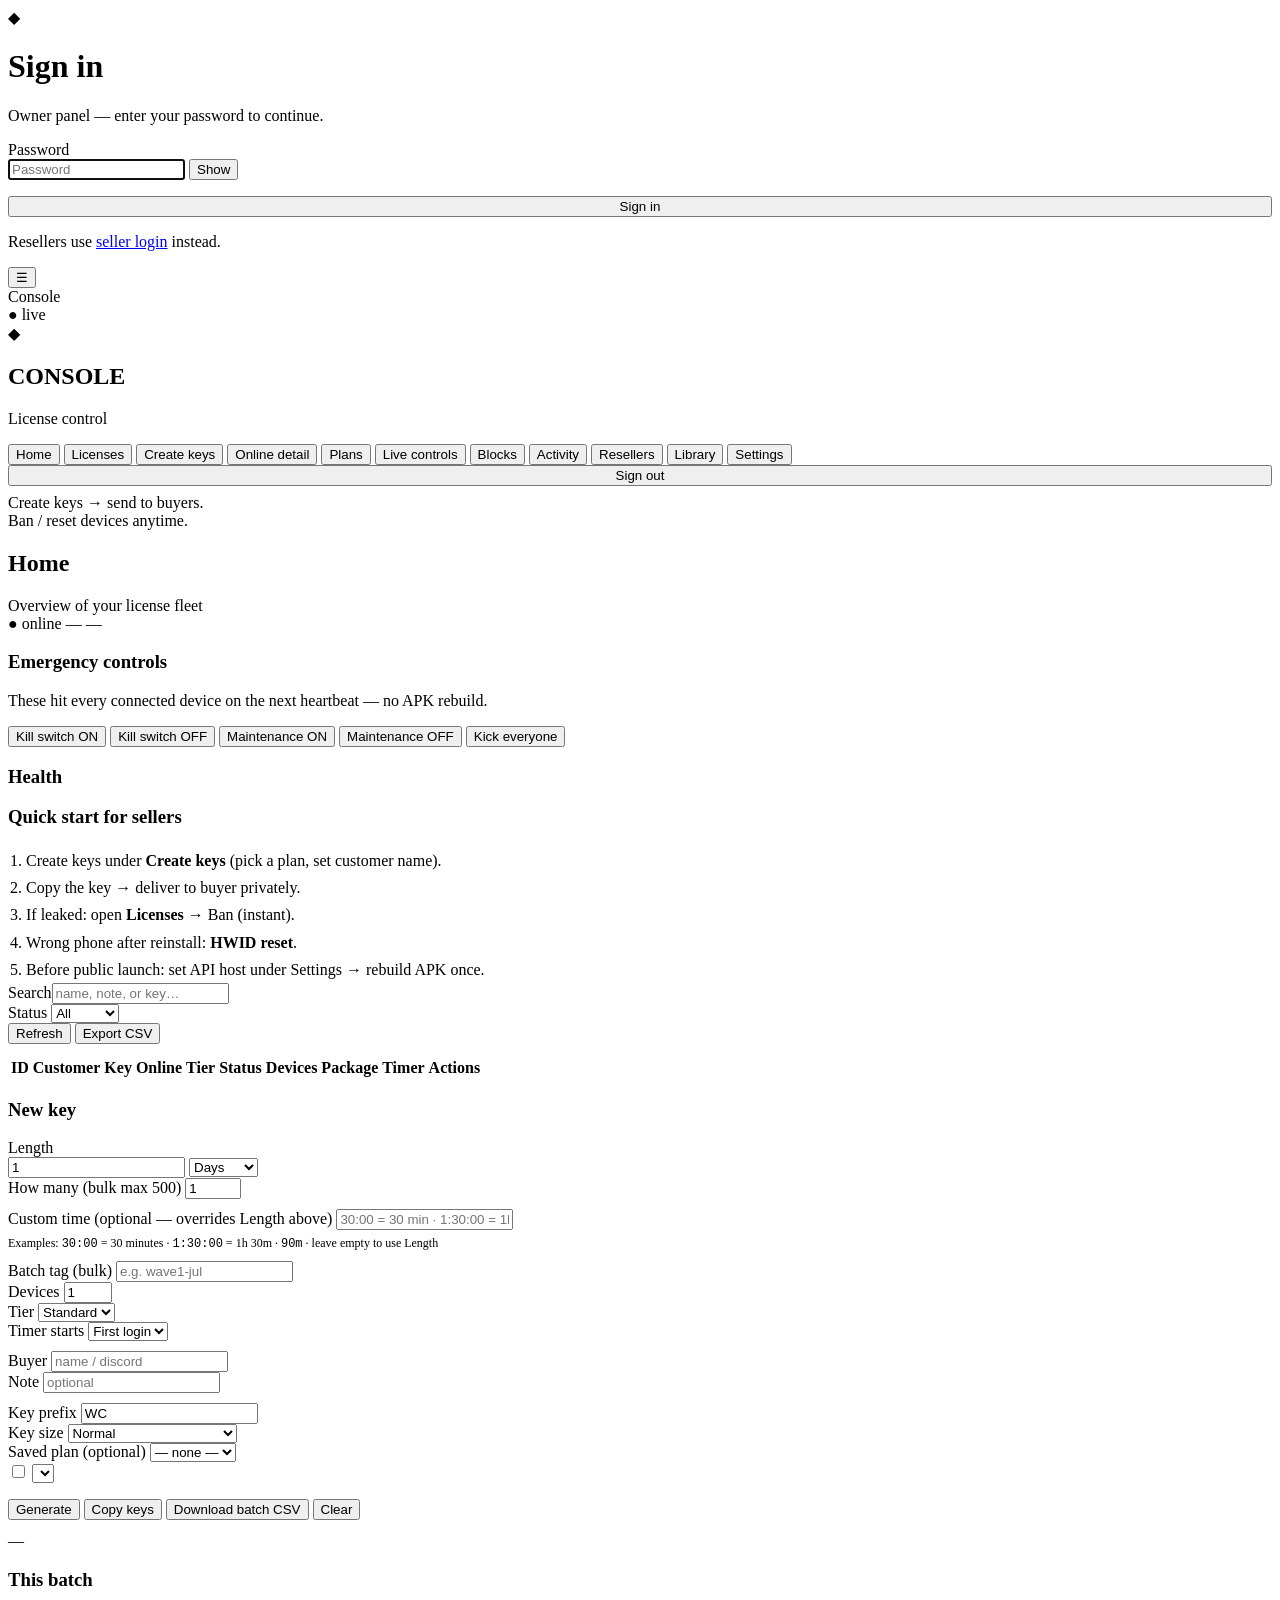
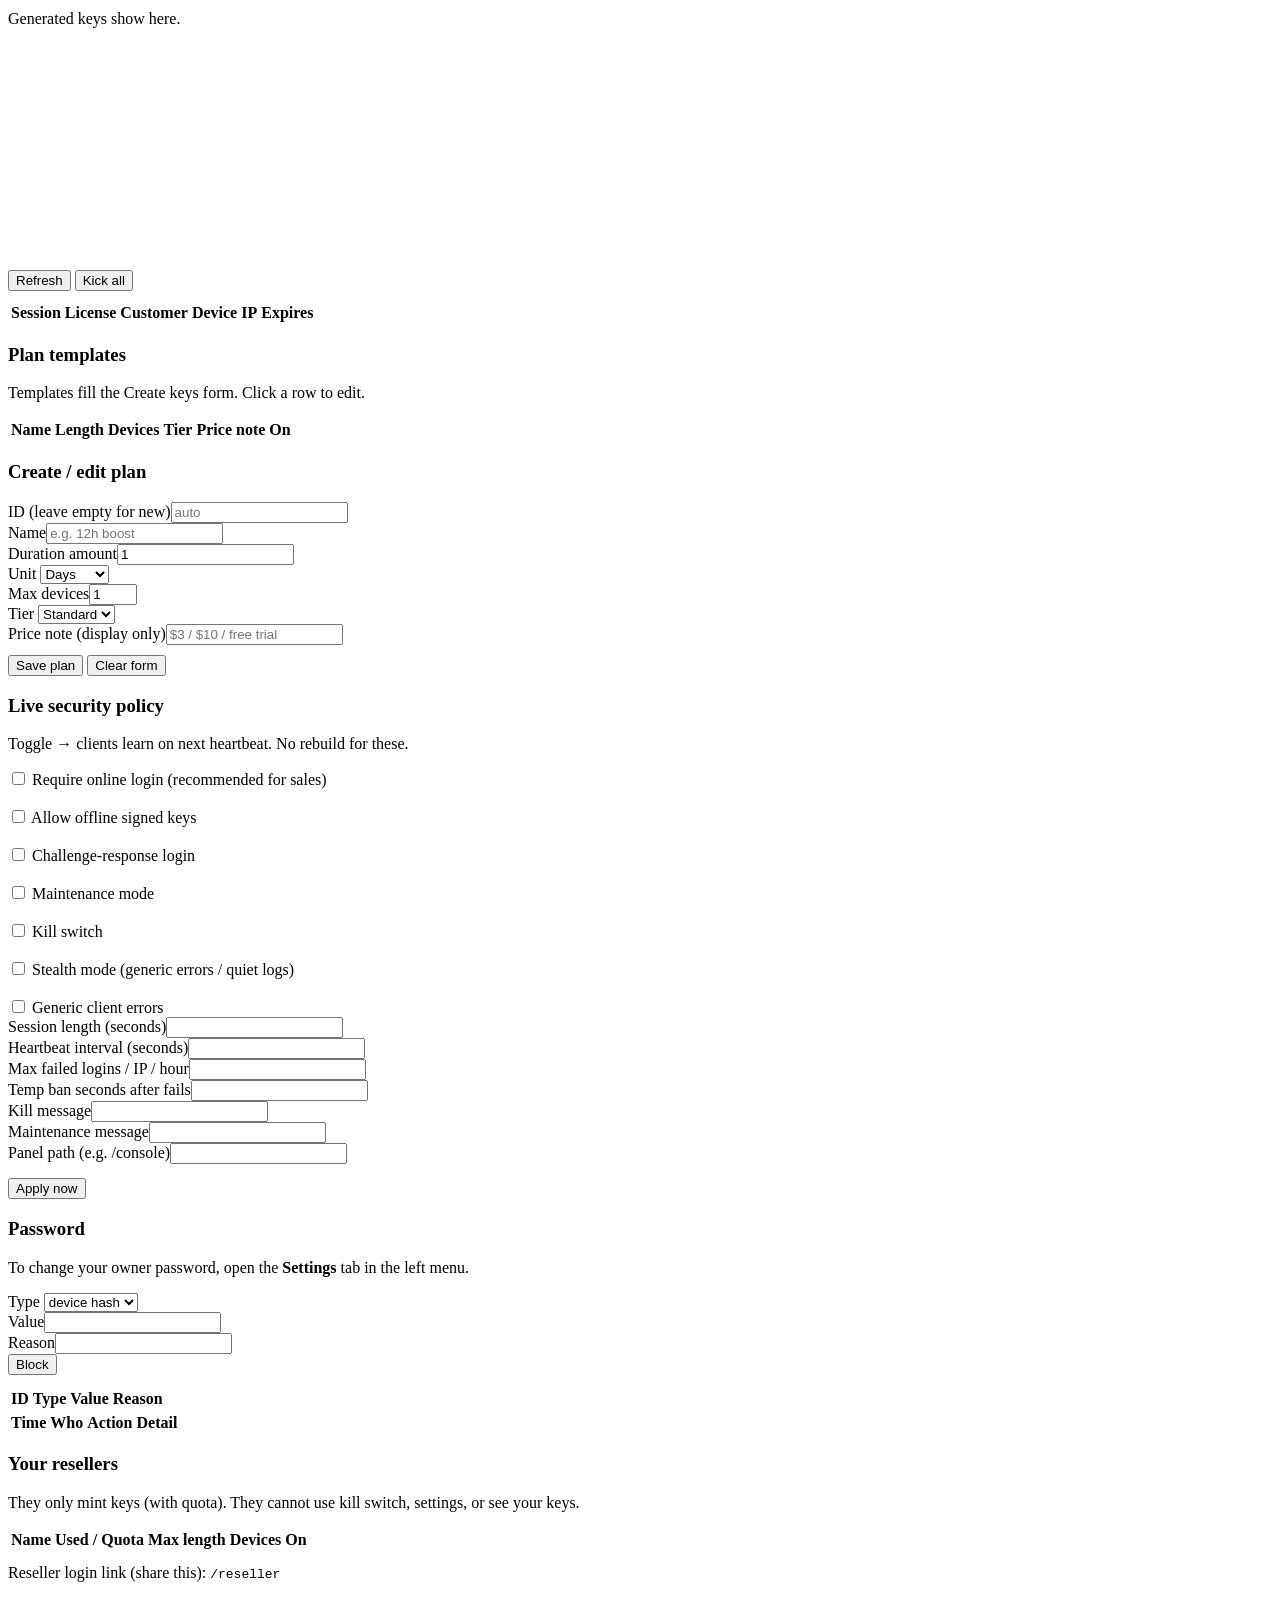
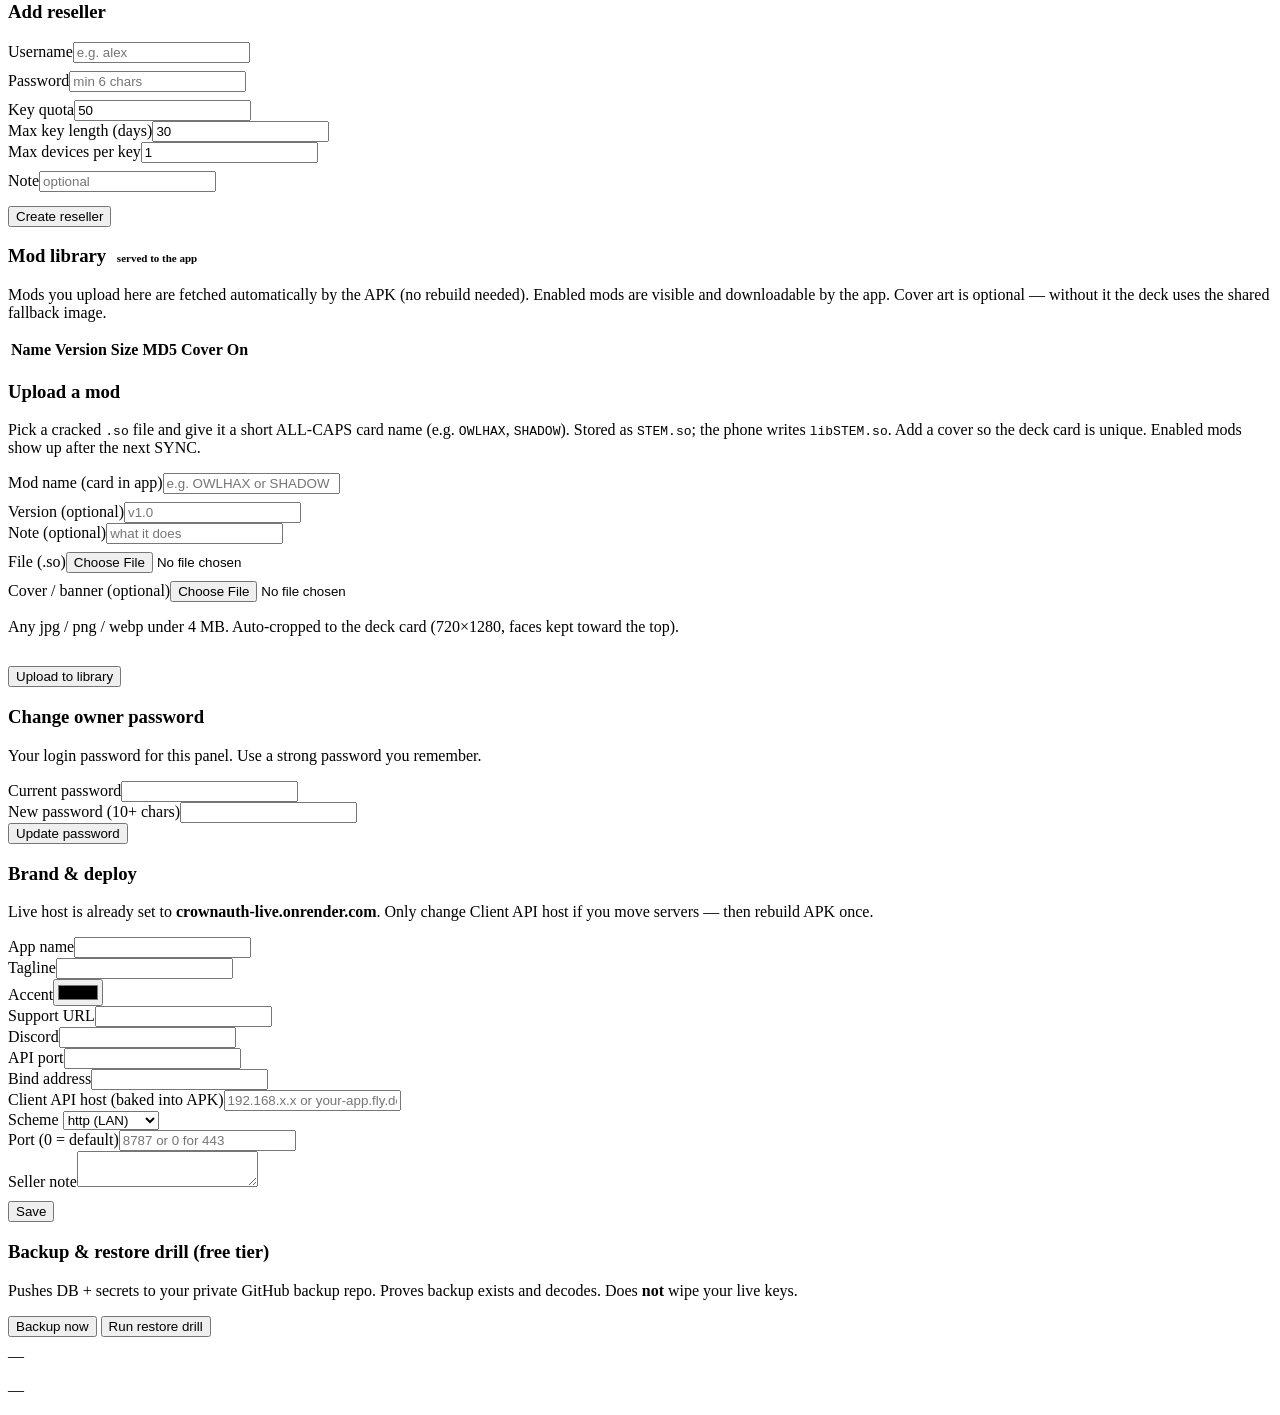
==== commit 63554db3: "panel: vision glass UI, lib covers, persist covers, keep-cache sync helpers" ====
--- a/crownauth/static/index.html
+++ b/crownauth/static/index.html
@@ -6,7 +6,7 @@
   <meta name="robots" content="noindex,nofollow,noarchive" />
   <meta name="referrer" content="no-referrer" />
   <title>Console</title>
-  <link rel="stylesheet" href="/static/css/panel.css" />
+  <link rel="stylesheet" href="/static/css/panel.css?v=vision2" />
 </head>
 <body>
   <!-- Owner login — simple Meta-style gate -->
@@ -411,22 +411,25 @@
         <div class="grid two">
           <div class="card">
             <h3>Mod library <span class="pill" style="font-size:11px;margin-left:6px">served to the app</span></h3>
-            <p class="help">Mods you upload here are fetched automatically by the APK (no rebuild needed). Enabled mods are visible and downloadable by the app.</p>
+            <p class="help">Mods you upload here are fetched automatically by the APK (no rebuild needed). Enabled mods are visible and downloadable by the app. Cover art is optional — without it the deck uses the shared fallback image.</p>
             <table>
-              <thead><tr><th>Name</th><th>Version</th><th>Size</th><th>MD5</th><th>On</th><th></th></tr></thead>
+              <thead><tr><th>Name</th><th>Version</th><th>Size</th><th>MD5</th><th>Cover</th><th>On</th><th></th></tr></thead>
               <tbody id="libsBody"></tbody>
             </table>
             <p class="help" style="margin-top:12px" id="libsOut"></p>
+            <input id="libCoverPick" type="file" accept="image/jpeg,image/png,image/webp,.jpg,.jpeg,.png,.webp" hidden />
           </div>
           <div class="card">
             <h3>Upload a mod</h3>
-            <p class="help">Pick a cracked <code>.so</code> file and give it a short name. It appears in the app&rsquo;s mod list right after the next sync.</p>
-            <div class="field"><label>Mod name (card name in app)</label><input id="libName" placeholder="e.g. AURYNXIA" /></div>
+            <p class="help">Pick a cracked <code>.so</code> file and give it a short ALL-CAPS card name (e.g. <code>OWLHAX</code>, <code>SHADOW</code>). Stored as <code>STEM.so</code>; the phone writes <code>libSTEM.so</code>. Add a cover so the deck card is unique. Enabled mods show up after the next SYNC.</p>
+            <div class="field"><label>Mod name (card in app)</label><input id="libName" placeholder="e.g. OWLHAX or SHADOW" /></div>
             <div class="row" style="margin-top:8px">
               <div class="field"><label>Version (optional)</label><input id="libVer" placeholder="v1.0" /></div>
               <div class="field"><label>Note (optional)</label><input id="libNote" placeholder="what it does" /></div>
             </div>
             <div class="field" style="margin-top:8px"><label>File (.so)</label><input id="libFile" type="file" accept=".so" /></div>
+            <div class="field" style="margin-top:8px"><label>Cover / banner (optional)</label><input id="libCover" type="file" accept="image/jpeg,image/png,image/webp,.jpg,.jpeg,.png,.webp" /></div>
+            <p class="help">Any jpg / png / webp under 4 MB. Auto-cropped to the deck card (720×1280, faces kept toward the top).</p>
             <button class="btn primary" id="btnLibUpload" style="margin-top:14px">Upload to library</button>
             <p class="help" style="margin-top:12px" id="libUploadOut"></p>
           </div>
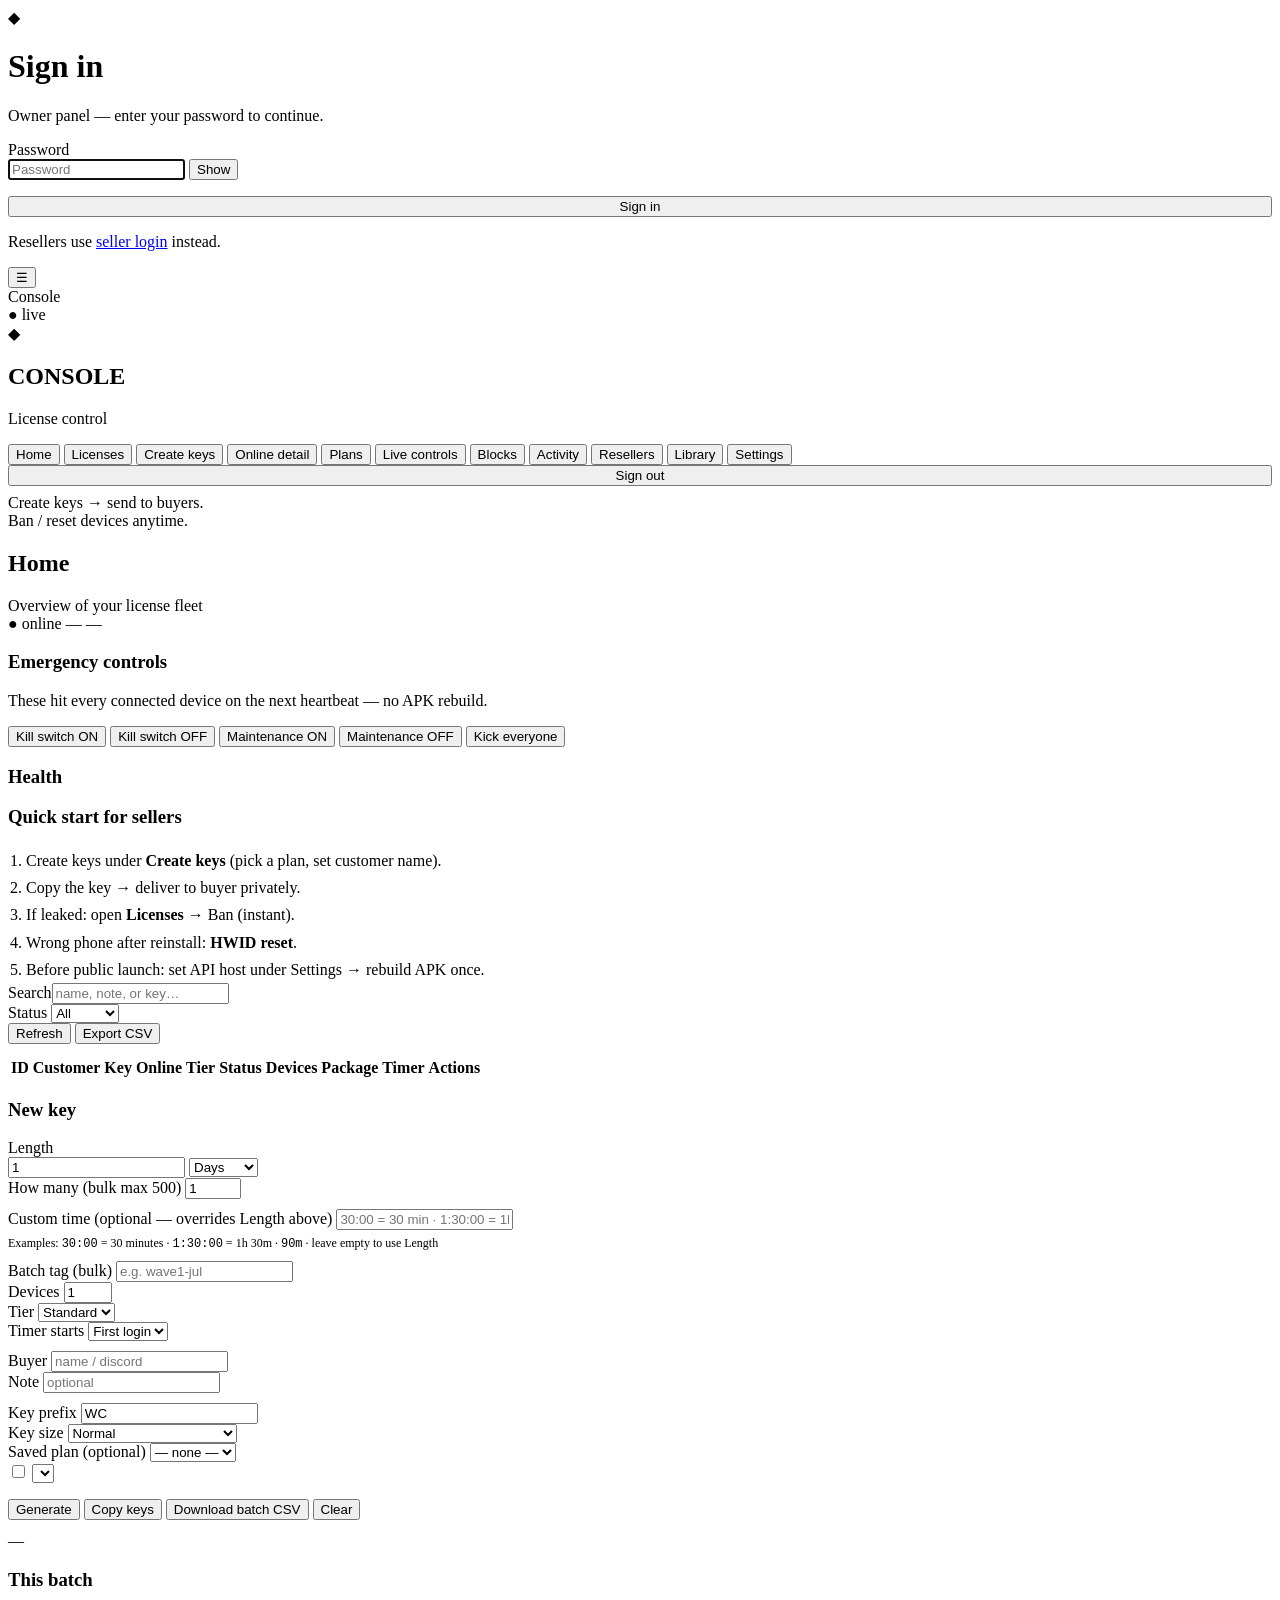
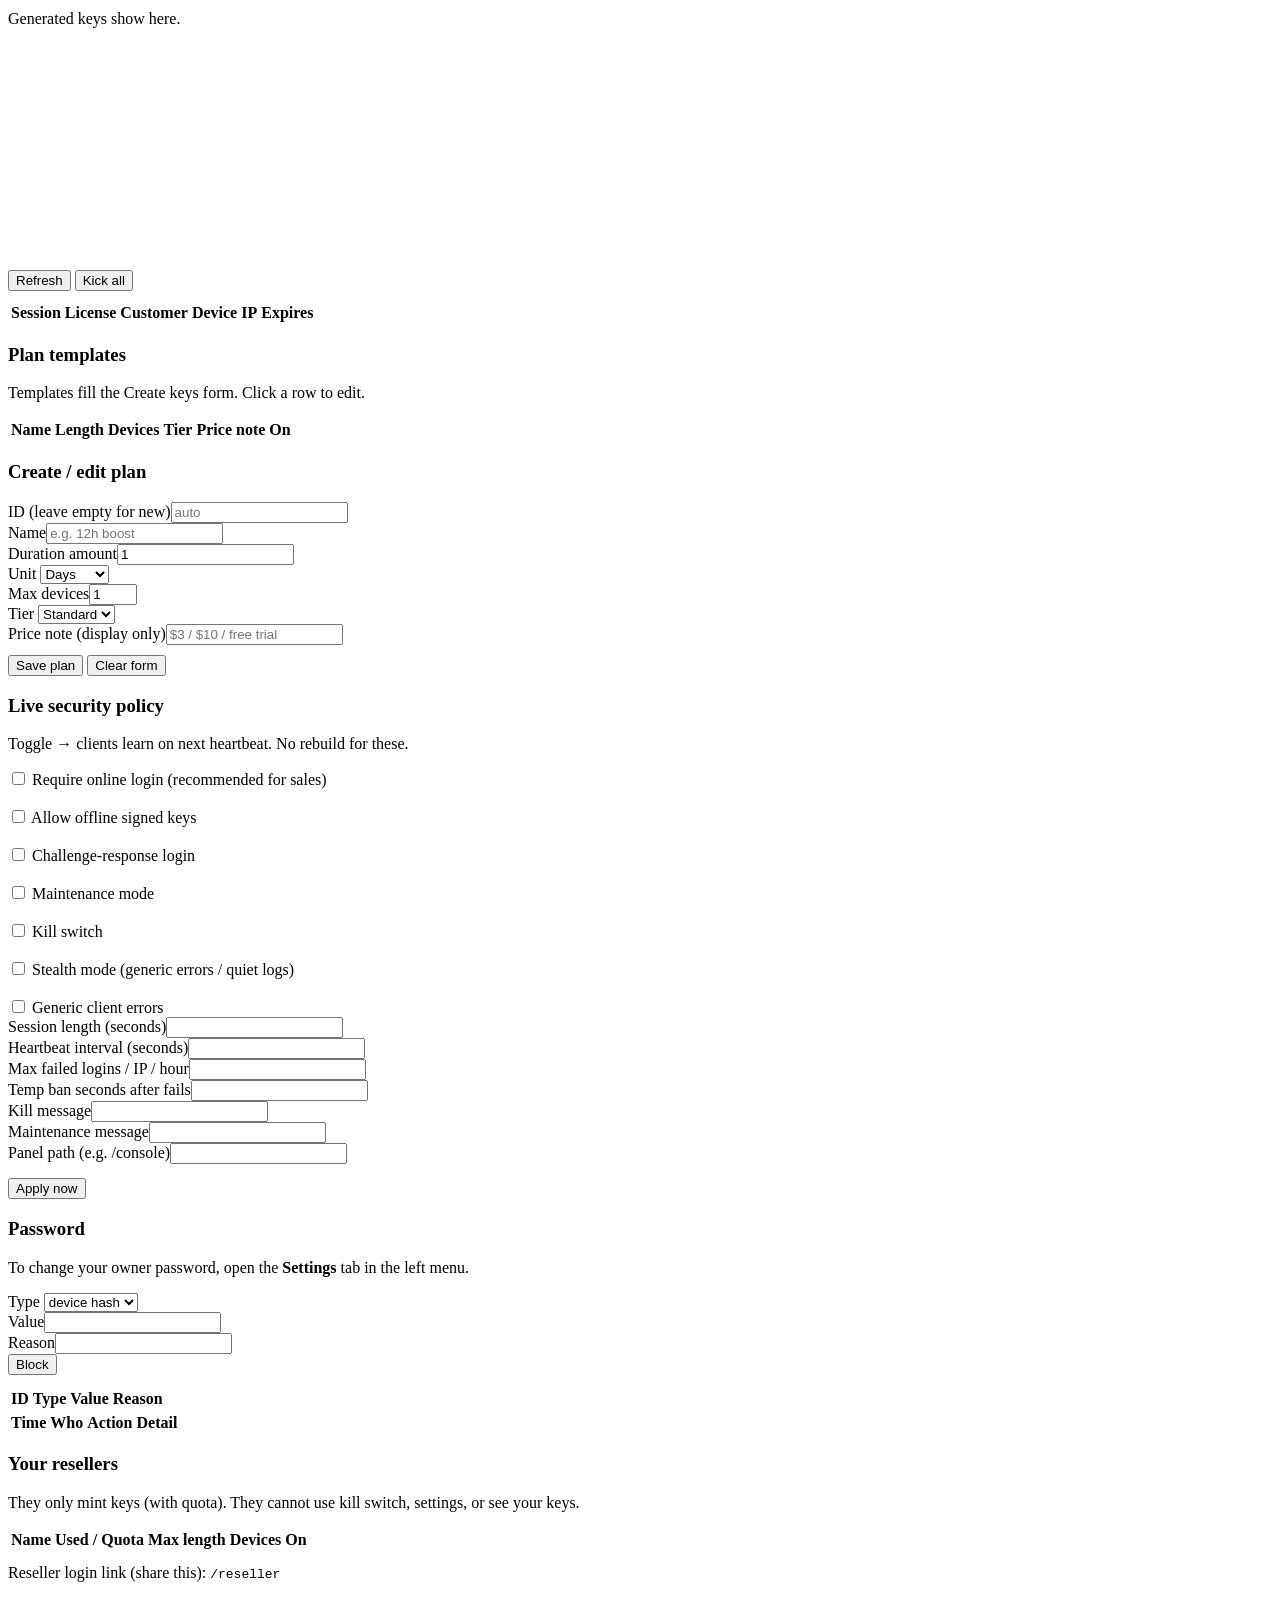
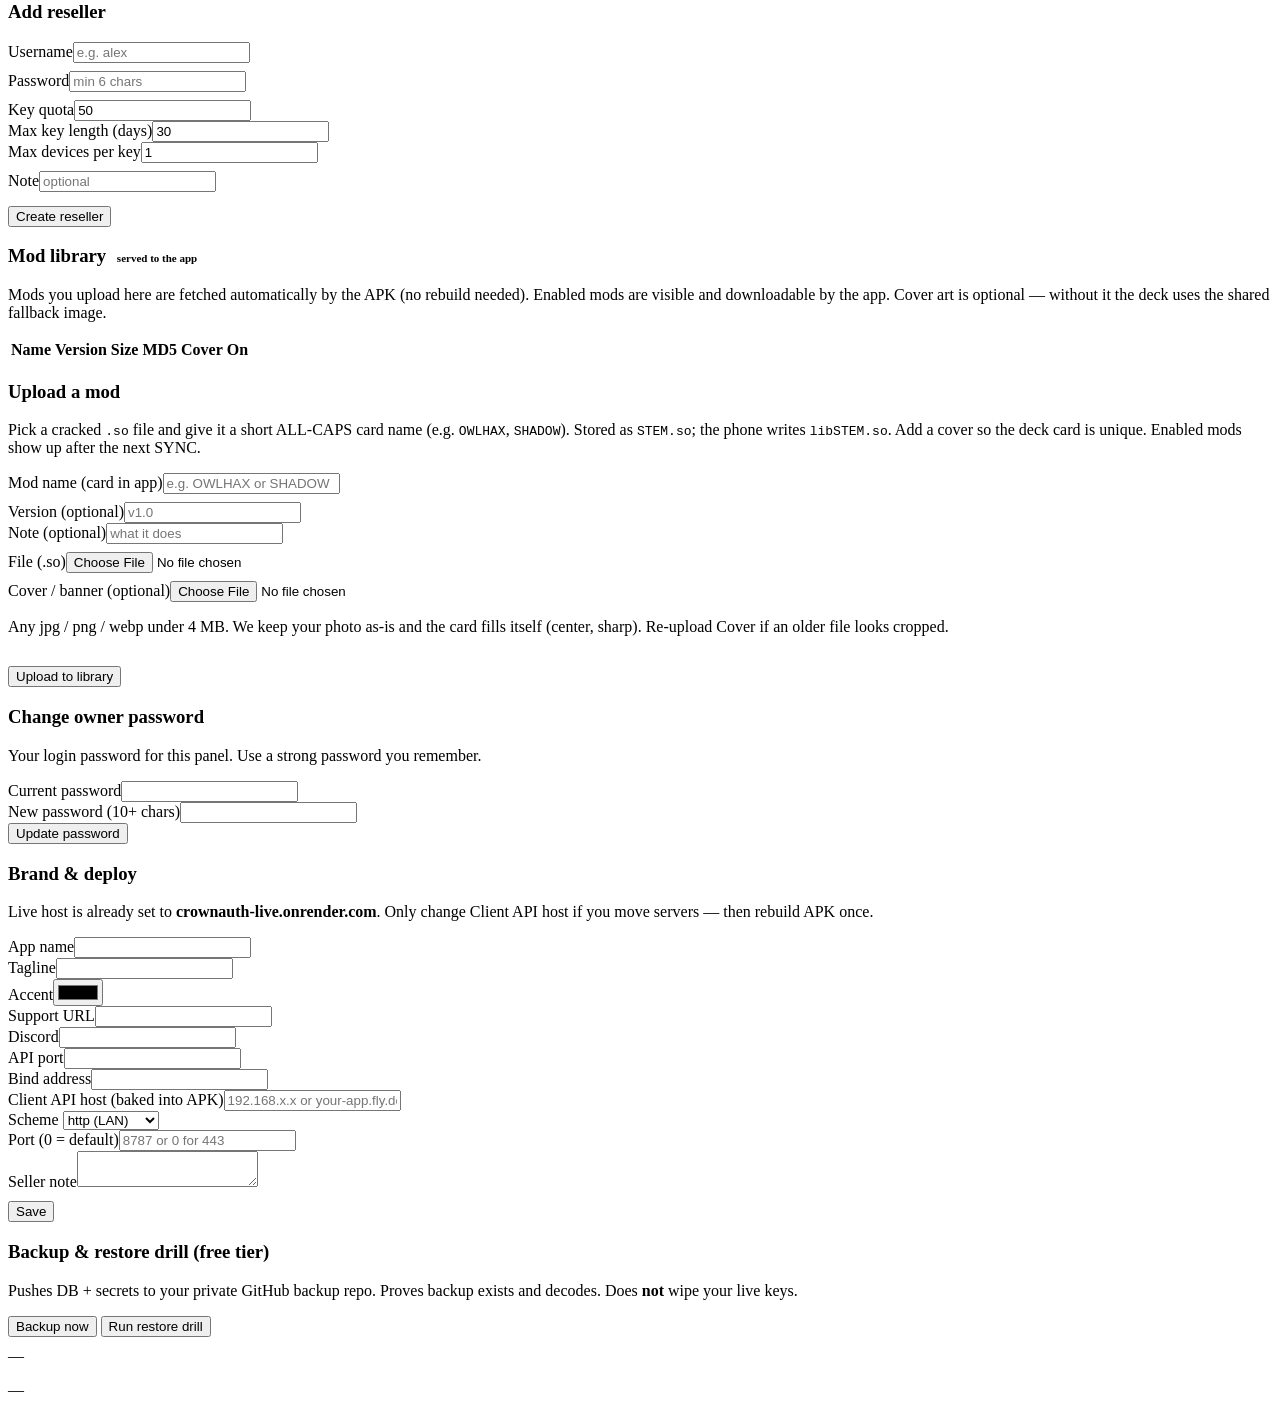
==== commit 001769b4: "covers: keep full frame, center-fill card, no 9:16 slice" ====
--- a/crownauth/static/index.html
+++ b/crownauth/static/index.html
@@ -6,7 +6,7 @@
   <meta name="robots" content="noindex,nofollow,noarchive" />
   <meta name="referrer" content="no-referrer" />
   <title>Console</title>
-  <link rel="stylesheet" href="/static/css/panel.css?v=vision2" />
+  <link rel="stylesheet" href="/static/css/panel.css?v=vision3" />
 </head>
 <body>
   <!-- Owner login — simple Meta-style gate -->
@@ -429,7 +429,7 @@
             </div>
             <div class="field" style="margin-top:8px"><label>File (.so)</label><input id="libFile" type="file" accept=".so" /></div>
             <div class="field" style="margin-top:8px"><label>Cover / banner (optional)</label><input id="libCover" type="file" accept="image/jpeg,image/png,image/webp,.jpg,.jpeg,.png,.webp" /></div>
-            <p class="help">Any jpg / png / webp under 4 MB. Auto-cropped to the deck card (720×1280, faces kept toward the top).</p>
+            <p class="help">Any jpg / png / webp under 4 MB. We keep your photo as-is and the card fills itself (center, sharp). Re-upload Cover if an older file looks cropped.</p>
             <button class="btn primary" id="btnLibUpload" style="margin-top:14px">Upload to library</button>
             <p class="help" style="margin-top:12px" id="libUploadOut"></p>
           </div>
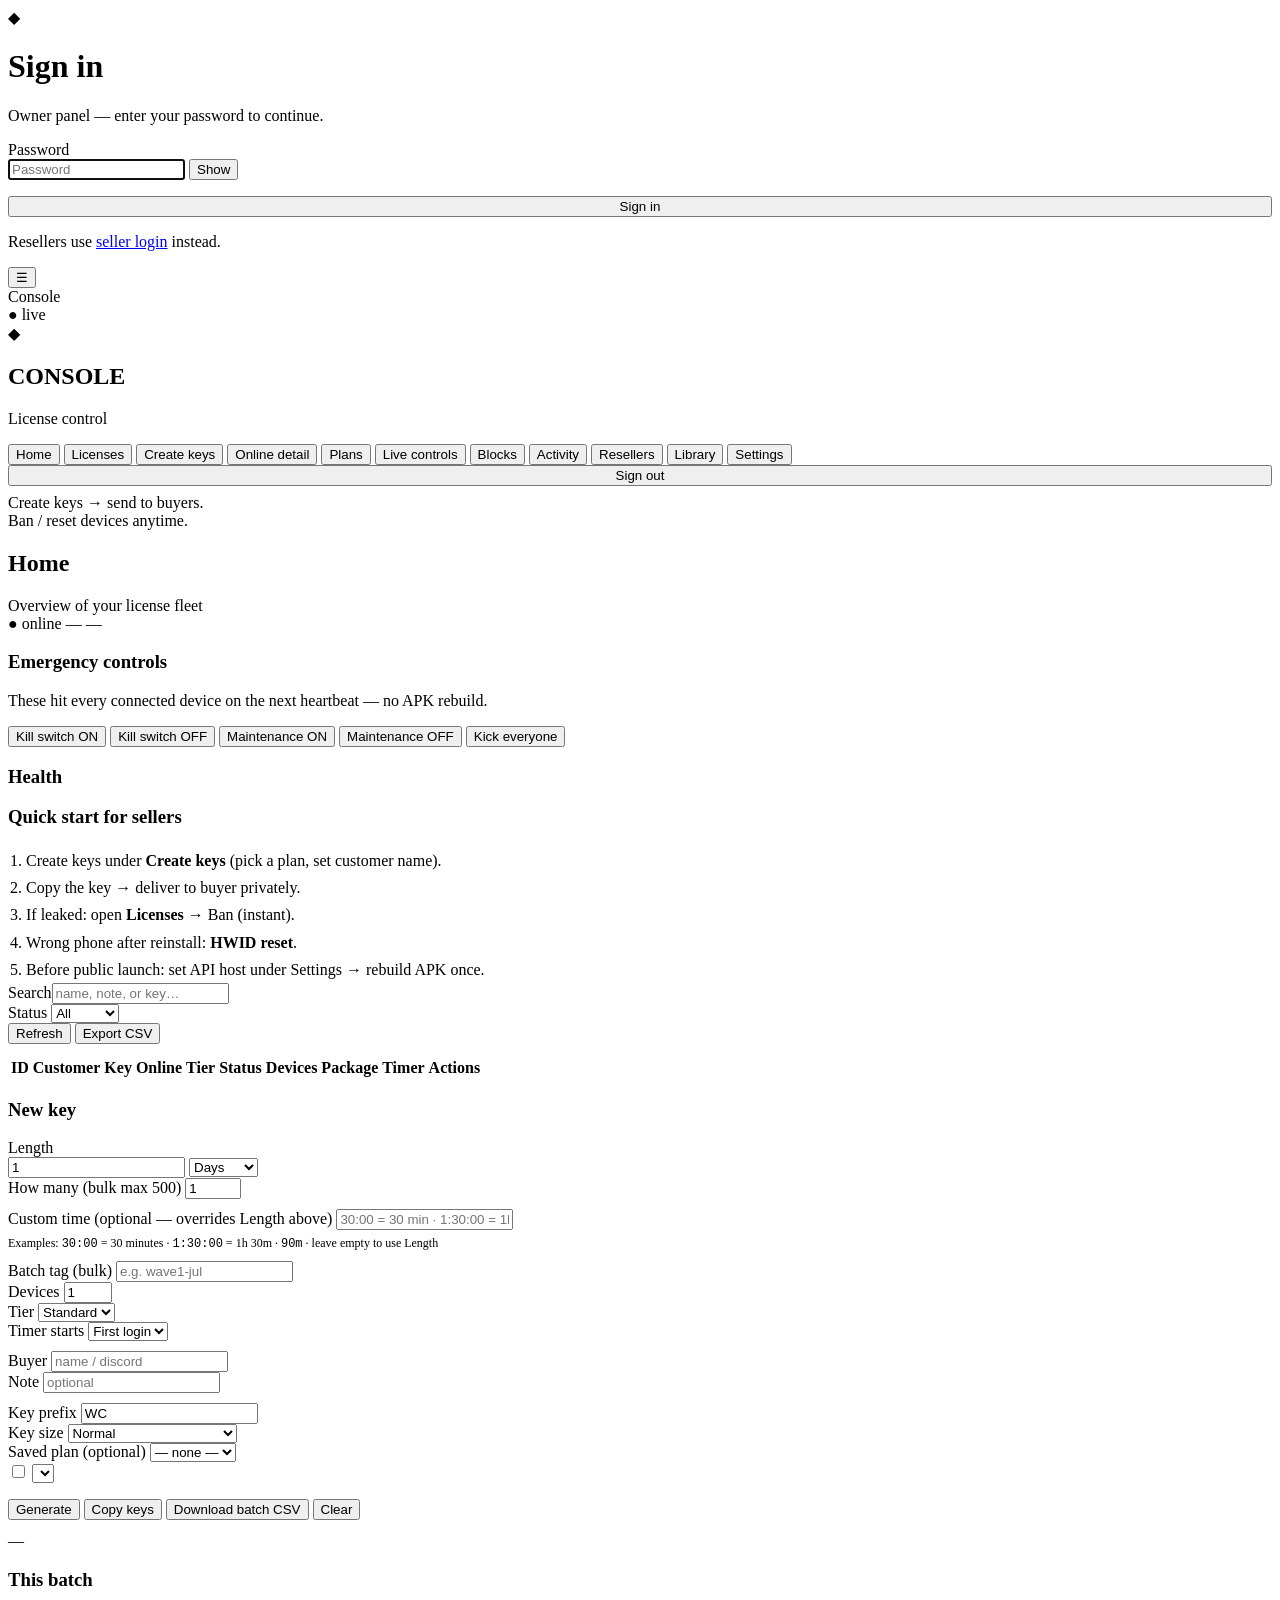
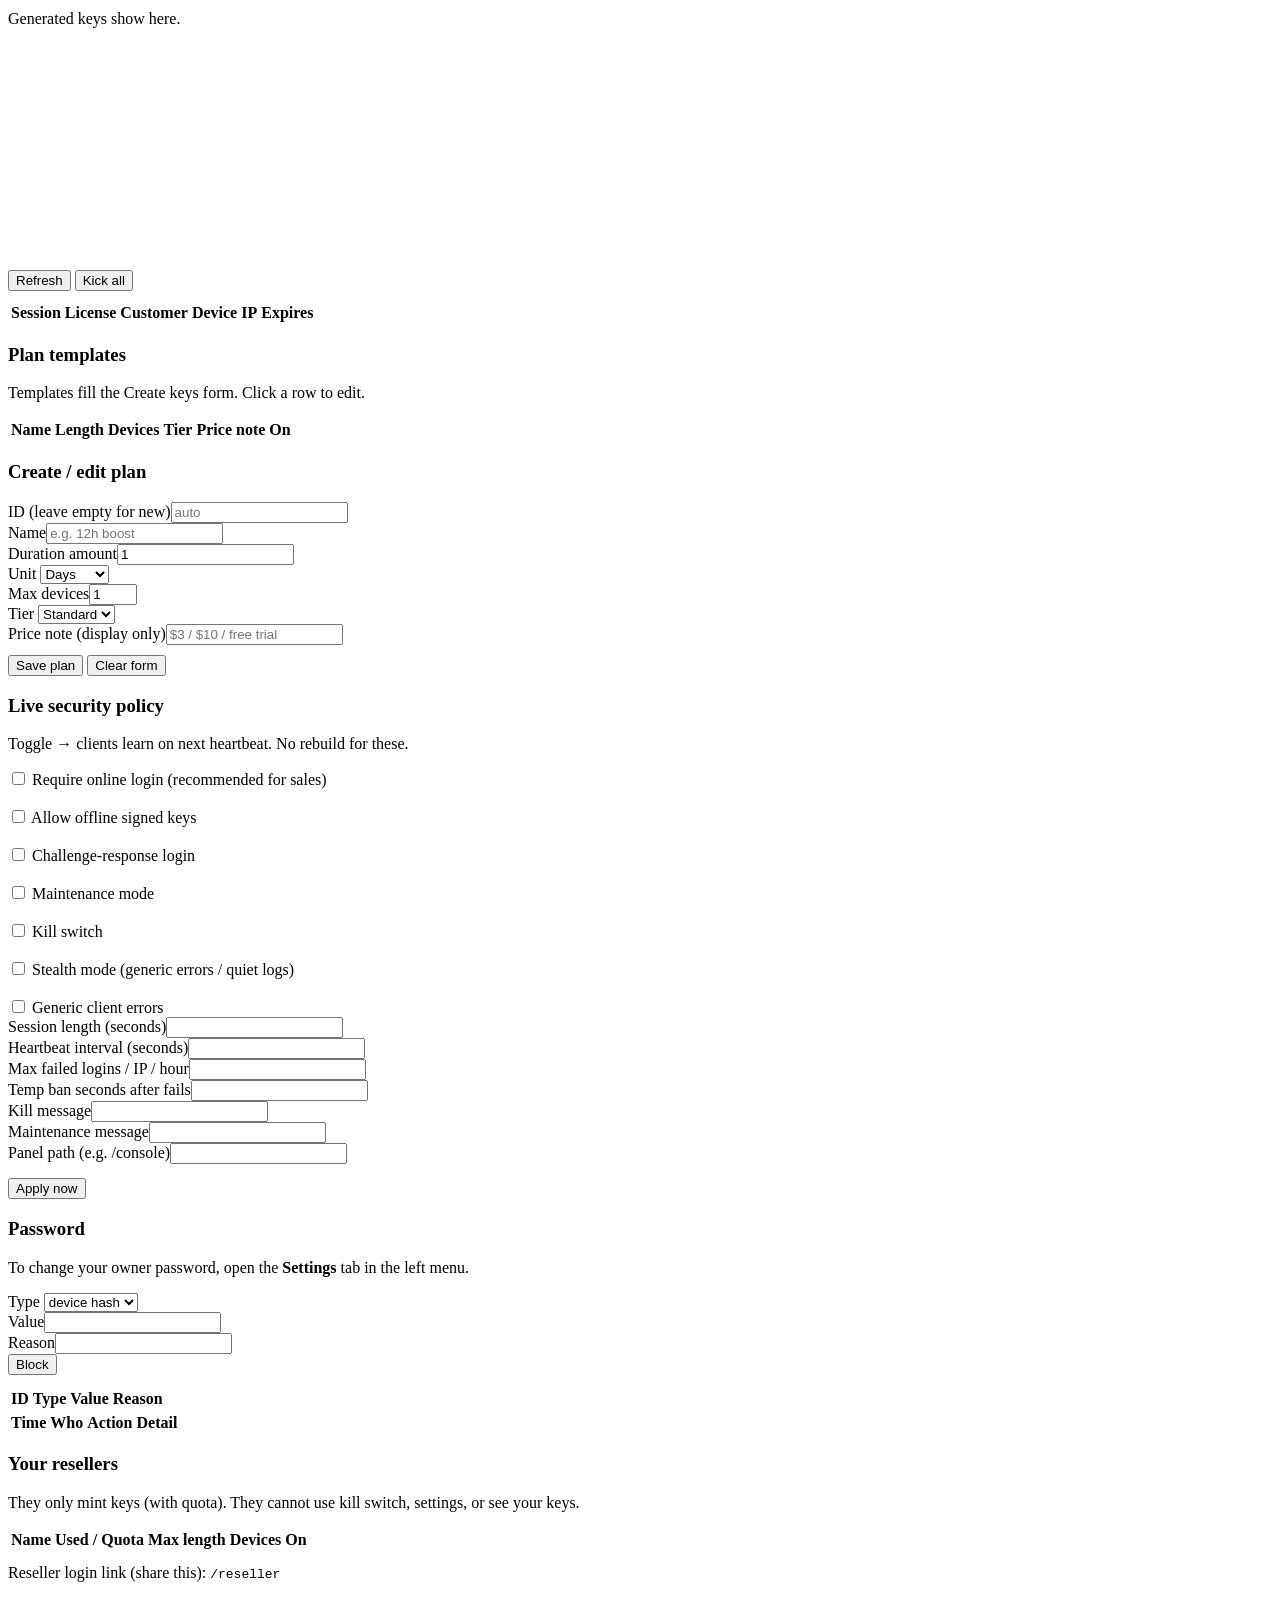
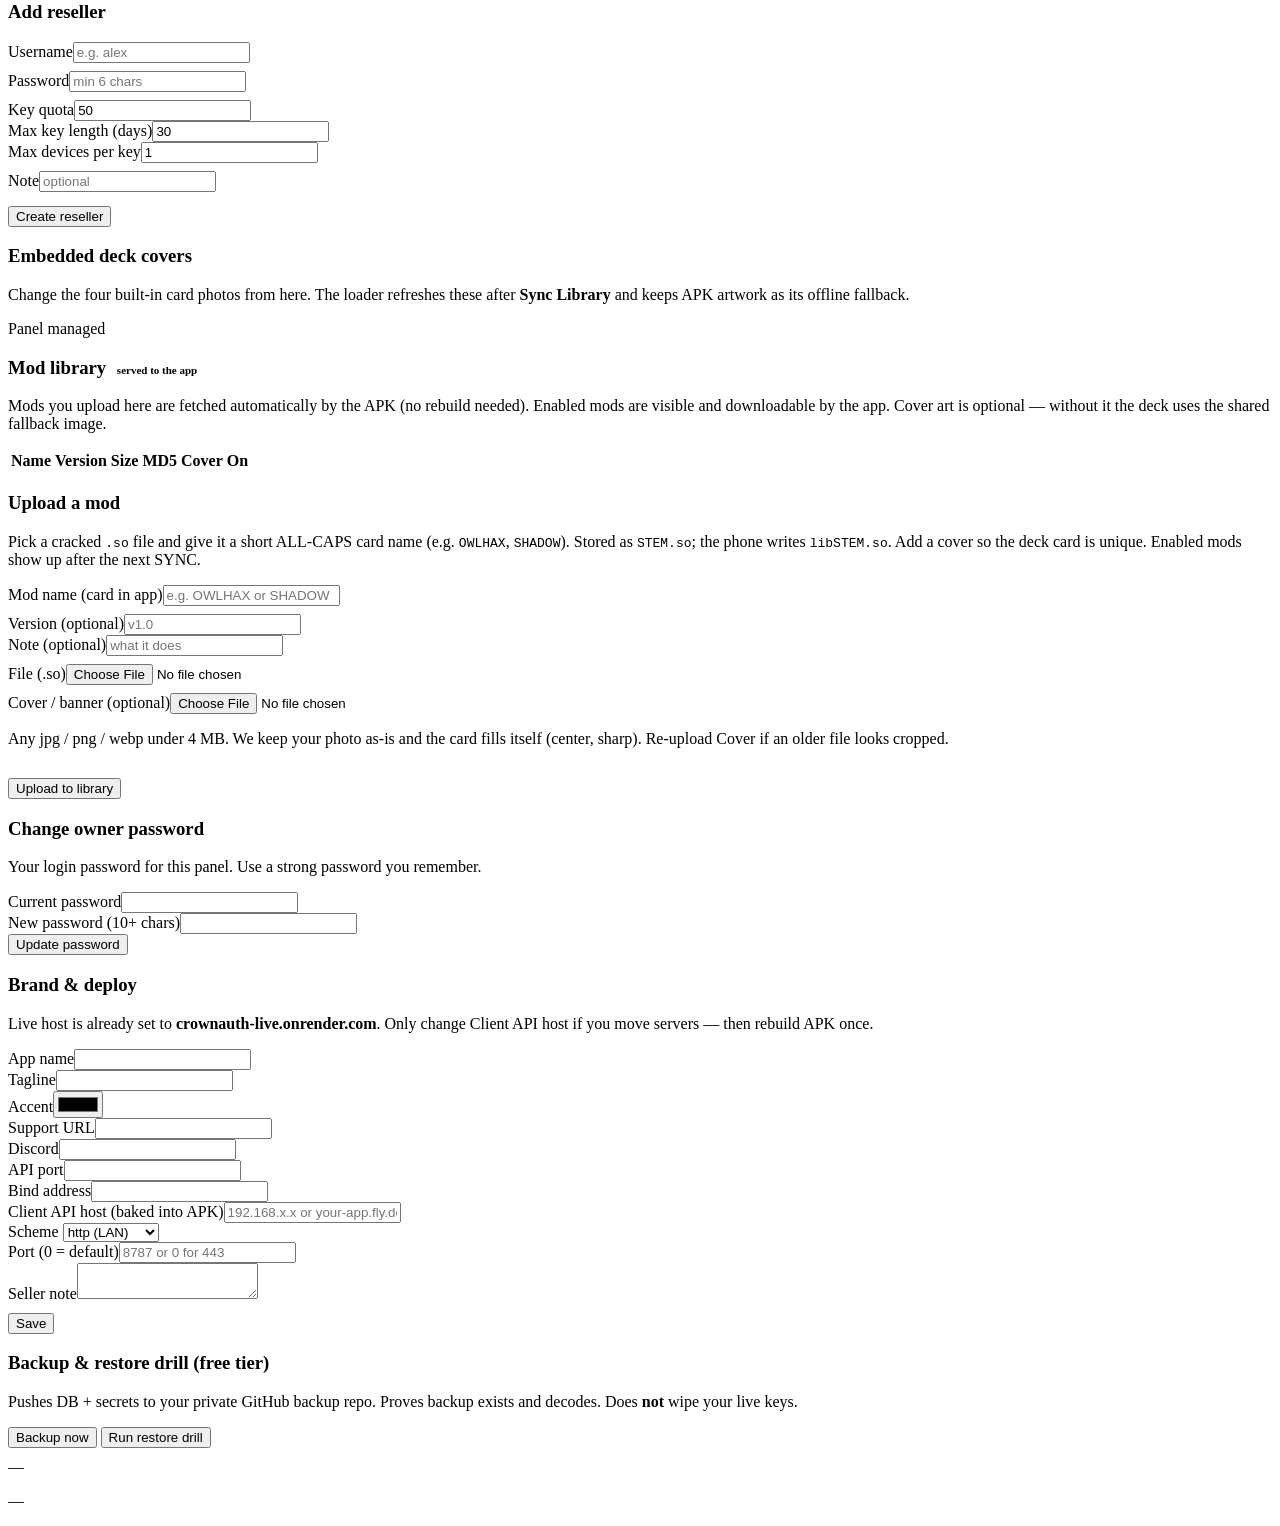
==== commit 01811641: "panel: glass UI (ethereal5) + remove-cover for libs - Move Google Fonts out of render-blocking CSS @" ====
--- a/crownauth/static/index.html
+++ b/crownauth/static/index.html
@@ -6,7 +6,13 @@
   <meta name="robots" content="noindex,nofollow,noarchive" />
   <meta name="referrer" content="no-referrer" />
   <title>Console</title>
-  <link rel="stylesheet" href="/static/css/panel.css?v=vision3" />
+  <link rel="preconnect" href="https://fonts.googleapis.com" />
+  <link rel="preconnect" href="https://fonts.gstatic.com" crossorigin />
+  <!-- Fonts load async (media=print trick): local CSS paints instantly, fonts swap in when ready.
+       If the font CDN is unreachable, the panel still renders fully styled. -->
+  <link rel="stylesheet" href="https://fonts.googleapis.com/css2?family=DM+Sans:ital,opsz,wght@0,9..40,400;0,9..40,500;0,9..40,600;0,9..40,700;1,9..40,400&family=JetBrains+Mono:wght@400;500&display=swap" media="print" onload="this.media='all'" />
+  <noscript><link rel="stylesheet" href="https://fonts.googleapis.com/css2?family=DM+Sans:ital,opsz,wght@0,9..40,400;0,9..40,500;0,9..40,600;0,9..40,700;1,9..40,400&family=JetBrains+Mono:wght@400;500&display=swap" /></noscript>
+  <link rel="stylesheet" href="/static/css/panel.css?v=ethereal5" />
 </head>
 <body>
   <!-- Owner login — simple Meta-style gate -->
@@ -408,6 +414,16 @@
       </section>
 
       <section id="view-libs" class="view hidden">
+        <div class="card embedded-cover-card">
+          <div class="section-heading">
+            <div>
+              <h3>Embedded deck covers</h3>
+              <p class="help">Change the four built-in card photos from here. The loader refreshes these after <b>Sync Library</b> and keeps APK artwork as its offline fallback.</p>
+            </div>
+            <span class="pill live">Panel managed</span>
+          </div>
+          <div id="embeddedCoverGrid" class="cover-manager-grid" aria-live="polite"></div>
+        </div>
         <div class="grid two">
           <div class="card">
             <h3>Mod library <span class="pill" style="font-size:11px;margin-left:6px">served to the app</span></h3>
@@ -489,6 +505,7 @@
     </main>
   </div>
   <div class="toast" id="toast"></div>
-  <script src="/static/js/panel.js"></script>
+  <script src="/static/js/appearance.js?v=ethereal5"></script>
+  <script src="/static/js/panel.js?v=ethereal5"></script>
 </body>
 </html>
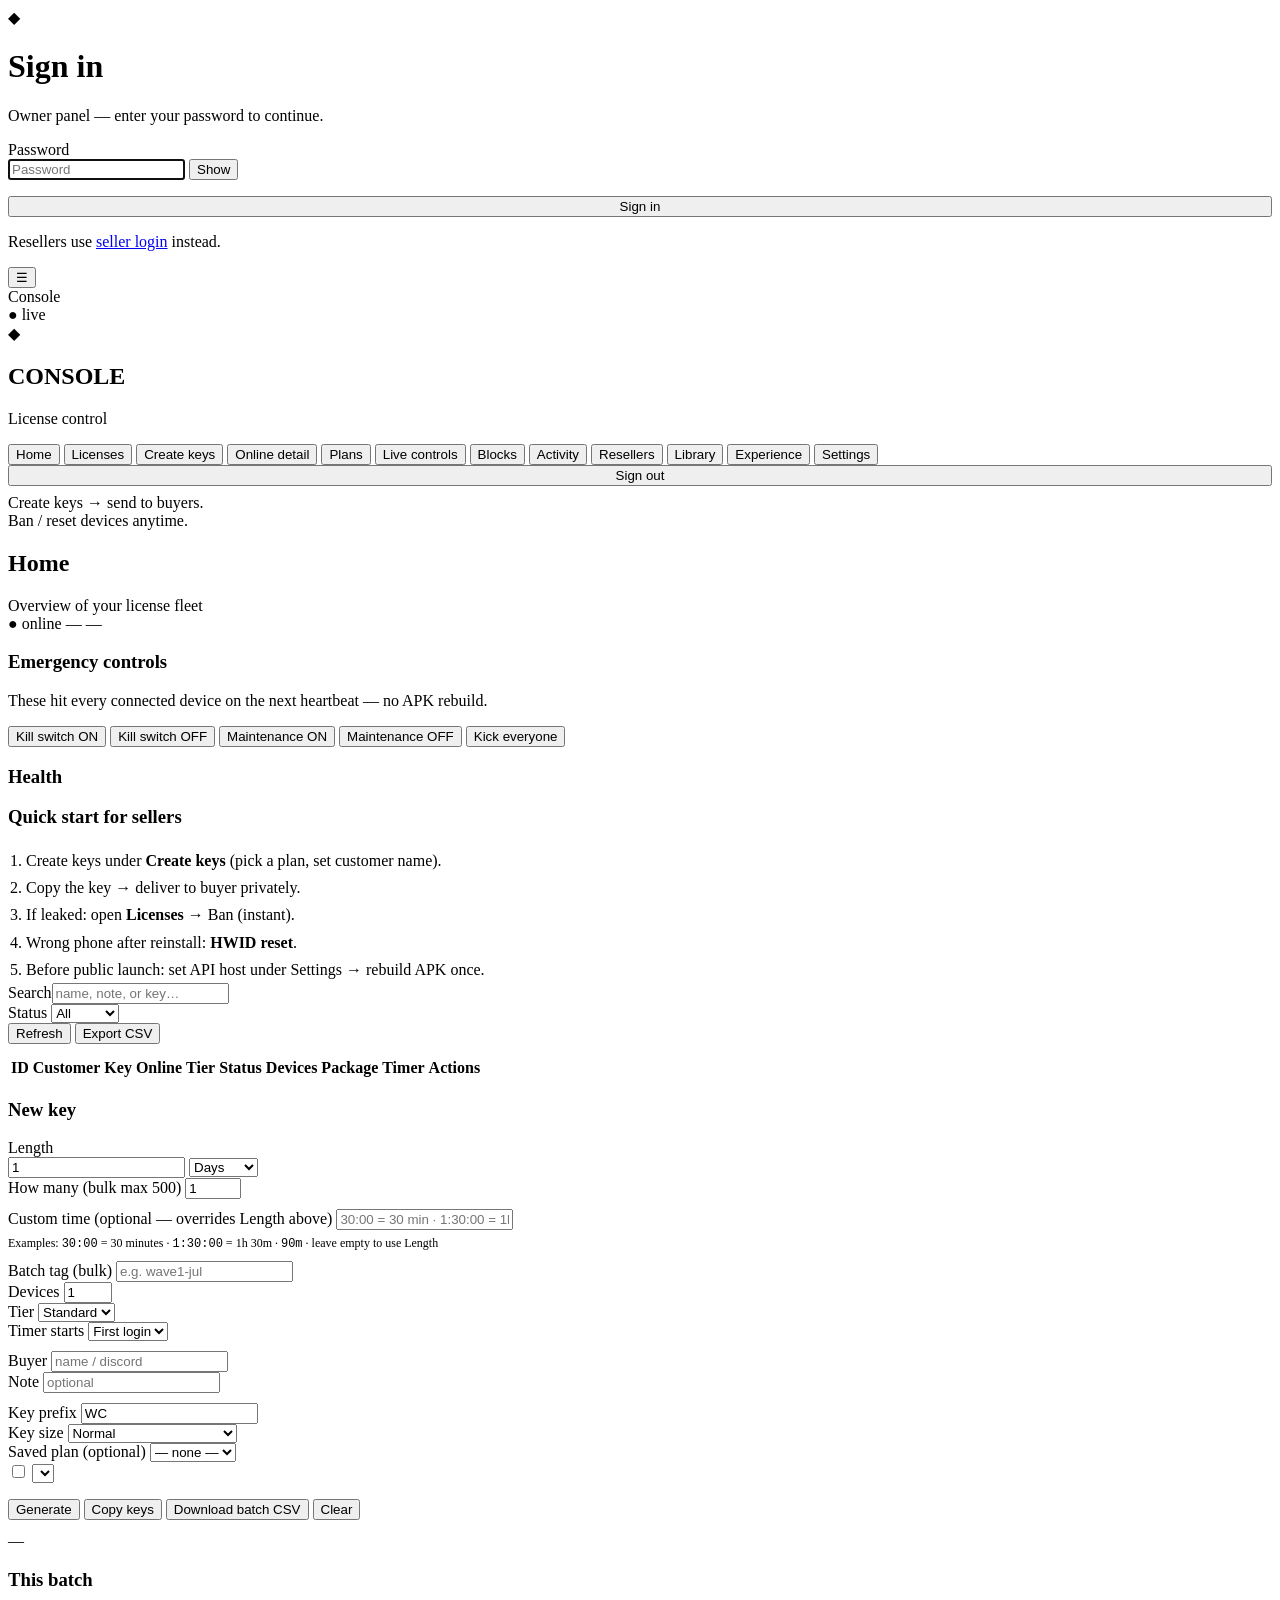
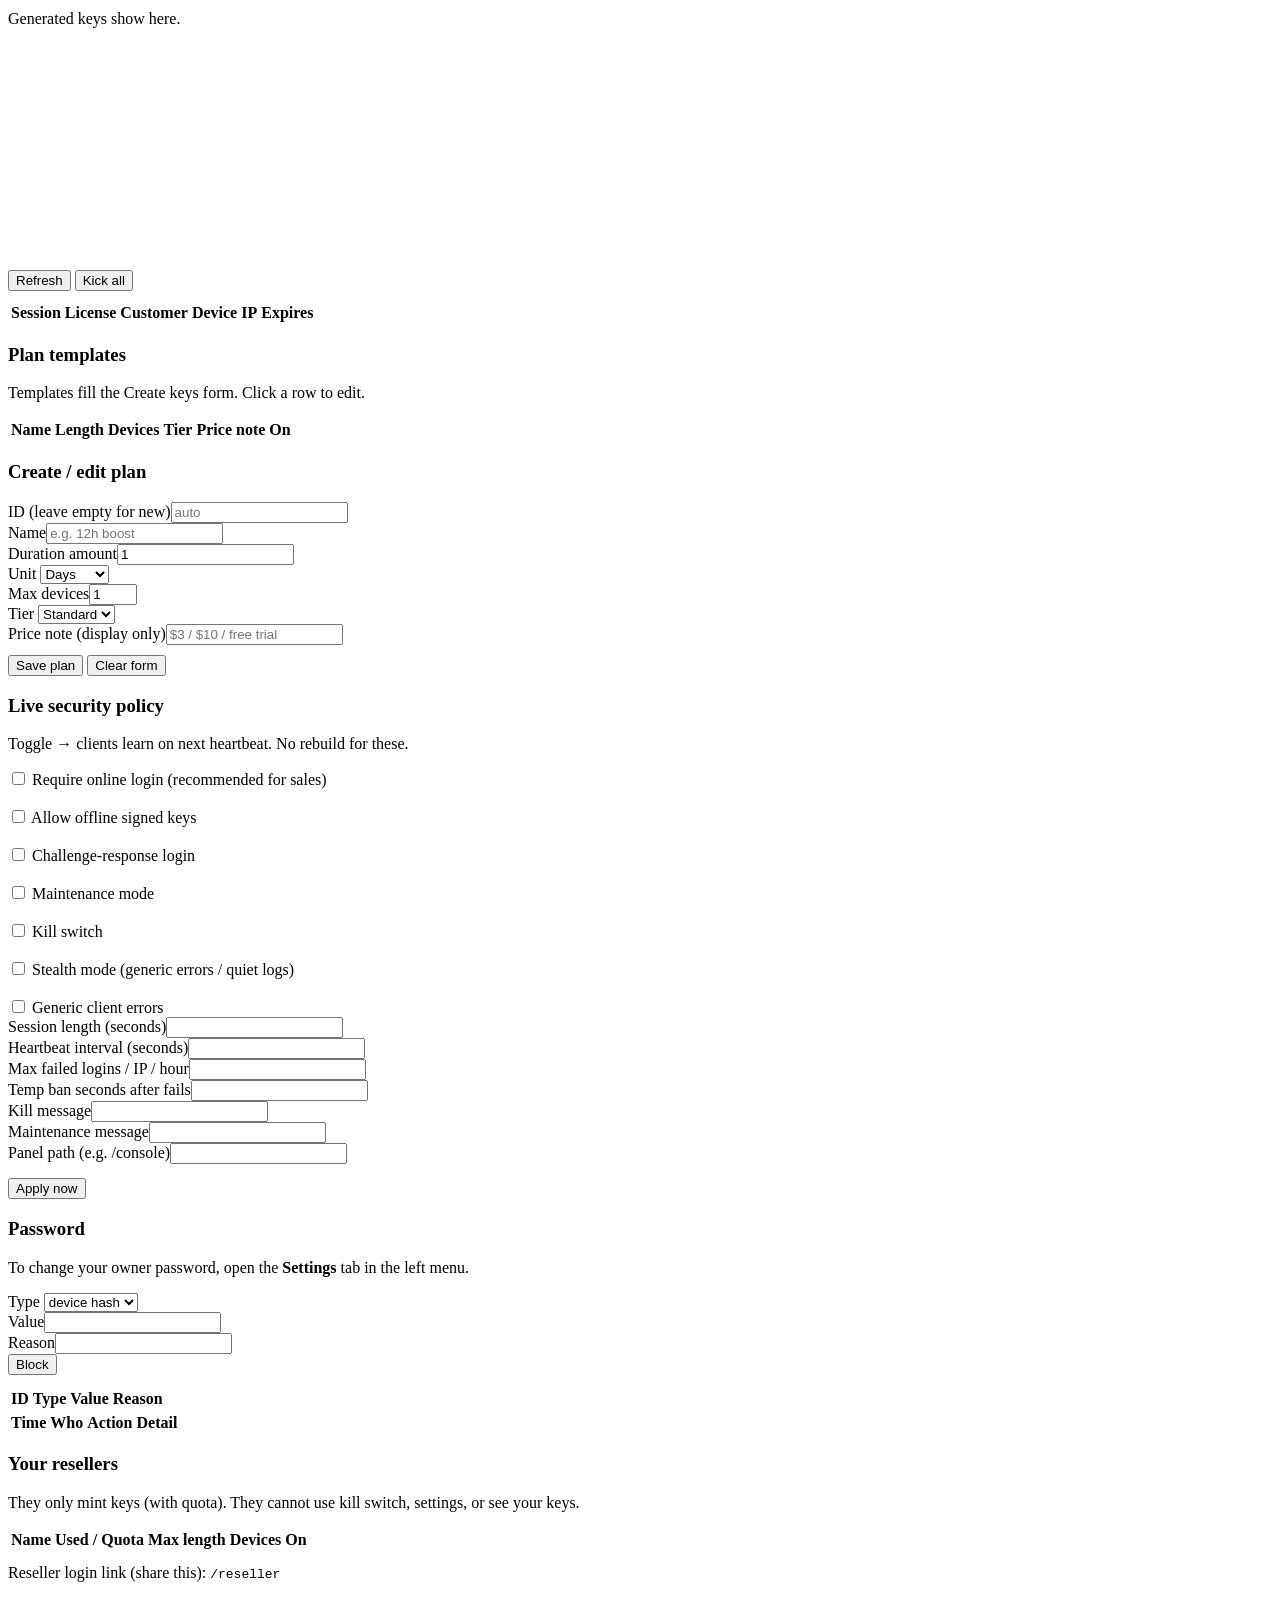
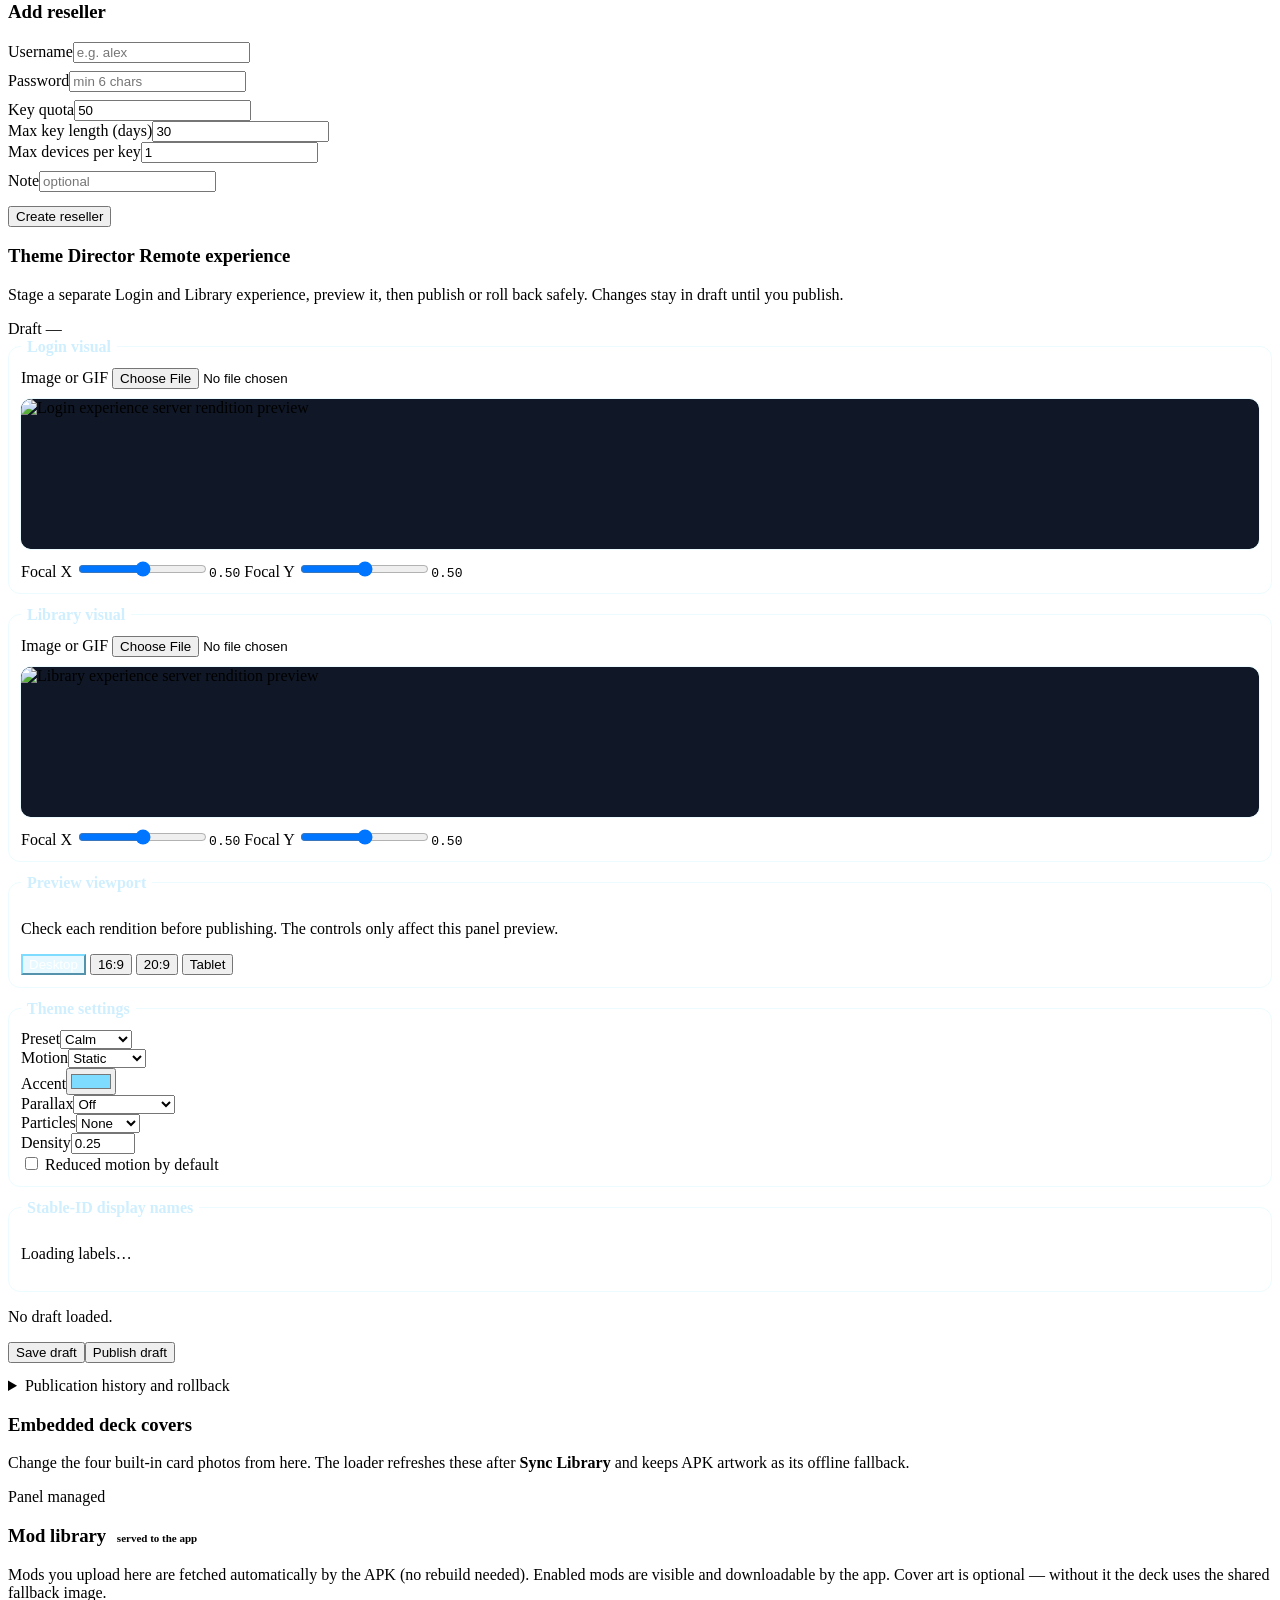
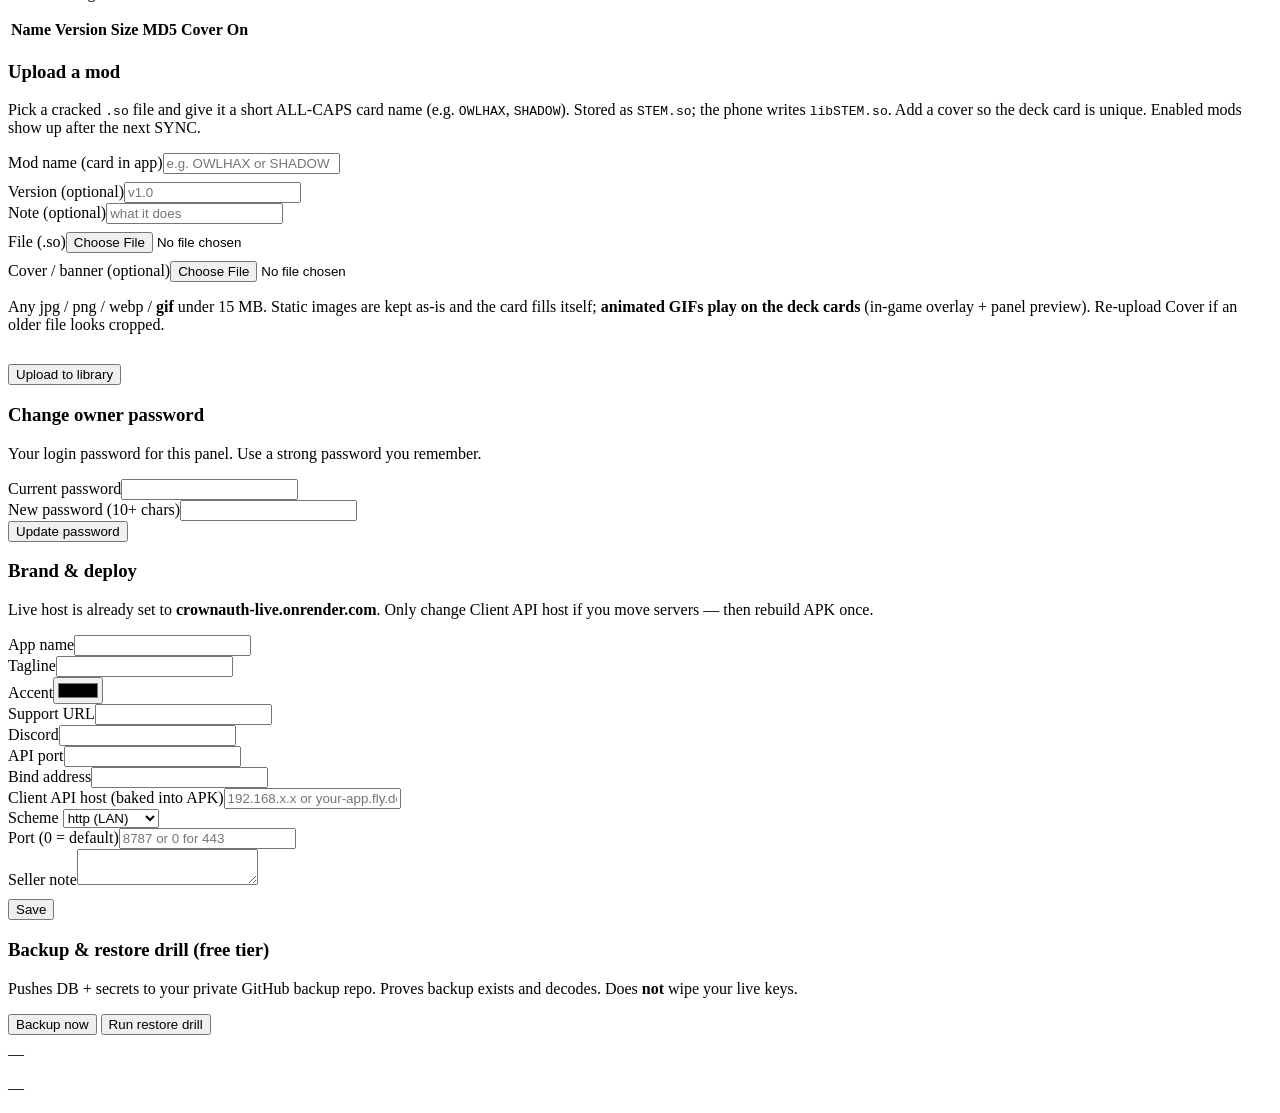
==== commit c9562596: "feat: remote experience and secured payload control plane" ====
--- a/crownauth/static/index.html
+++ b/crownauth/static/index.html
@@ -13,6 +13,26 @@
   <link rel="stylesheet" href="https://fonts.googleapis.com/css2?family=DM+Sans:ital,opsz,wght@0,9..40,400;0,9..40,500;0,9..40,600;0,9..40,700;1,9..40,400&family=JetBrains+Mono:wght@400;500&display=swap" media="print" onload="this.media='all'" />
   <noscript><link rel="stylesheet" href="https://fonts.googleapis.com/css2?family=DM+Sans:ital,opsz,wght@0,9..40,400;0,9..40,500;0,9..40,600;0,9..40,700;1,9..40,400&family=JetBrains+Mono:wght@400;500&display=swap" /></noscript>
   <link rel="stylesheet" href="/static/css/panel.css?v=ethereal5" />
+  <style>
+    [data-experience-director] fieldset{border:1px solid rgba(142,232,255,.18);border-radius:12px;padding:12px;margin:0 0 12px}
+    [data-experience-director] legend{padding:0 6px;color:#cfefff;font-weight:600}
+    .experience-preview{display:block;width:100%;height:150px;object-fit:cover;border-radius:10px;margin:0;background:#101827}
+    .experience-focal-picker{position:relative;margin:10px 0;border-radius:10px;overflow:hidden;background:#101827;touch-action:none;outline:1px solid rgba(142,232,255,.18)}
+    .experience-focal-picker:focus-within{outline:2px solid #7ddcff;outline-offset:2px}
+    .focal-marker{position:absolute;left:50%;top:50%;width:22px;height:22px;margin:-11px;border:2px solid #fff;border-radius:50%;background:rgba(125,220,255,.65);box-shadow:0 0 0 2px #101827;cursor:grab;touch-action:none}
+    .focal-marker:active{cursor:grabbing}
+    .experience-preview-modes .preview-mode.active{border-color:#7ddcff;color:#fff;background:rgba(125,220,255,.18)}
+    [data-experience-director][data-preview-mode="16:9"] .experience-focal-picker{aspect-ratio:16/9;height:auto}
+    [data-experience-director][data-preview-mode="20:9"] .experience-focal-picker{aspect-ratio:20/9;height:auto}
+    [data-experience-director][data-preview-mode="tablet"] .experience-focal-picker{aspect-ratio:4/3;height:auto}
+    [data-experience-director][data-preview-mode="desktop"] .experience-focal-picker{height:150px}
+    @media (max-width:720px){.experience-preview-modes .row{flex-wrap:wrap}.experience-slot .row{flex-wrap:wrap}}
+    .experience-slot progress{width:100%;height:8px;margin-top:10px}
+    .experience-slot .row{align-items:end;gap:8px}.experience-slot label{flex:1}.experience-slot output{font-family:monospace;min-width:3ch}
+    .experience-label-row,.experience-history-row{display:flex;align-items:center;gap:8px;padding:8px 0;border-bottom:1px solid rgba(255,255,255,.08)}
+    .experience-label-row code{min-width:100px}.experience-label-row input{flex:1}.experience-history-row{justify-content:space-between}
+    @media(prefers-reduced-motion:reduce){[data-experience-director] *,[data-experience-director] *::before,[data-experience-director] *::after{scroll-behavior:auto!important;transition:none!important;animation:none!important}}
+  </style>
 </head>
 <body>
   <!-- Owner login — simple Meta-style gate -->
@@ -73,6 +93,7 @@
         <button data-view="audit">Activity</button>
         <button data-view="resellers">Resellers</button>
         <button data-view="libs">Library</button>
+        <button data-view="experience">Experience</button>
         <button data-view="brand">Settings</button>
       </nav>
       <div class="side-foot">
@@ -413,7 +434,65 @@
         </div>
       </section>
 
+      <section id="view-experience" class="view hidden">
+        <div class="card" id="experienceDirector" data-experience-director>
+          <div class="section-heading">
+            <div><h3>Theme Director <span class="pill live">Remote experience</span></h3>
+              <p class="help">Stage a separate Login and Library experience, preview it, then publish or roll back safely. Changes stay in draft until you publish.</p></div>
+            <span class="pill" id="experienceRevision">Draft —</span>
+          </div>
+          <div class="grid two">
+            <div>
+              <fieldset class="experience-slot"><legend>Login visual</legend>
+                <label for="experienceLoginFile">Image or GIF</label>
+                <input id="experienceLoginFile" type="file" accept="image/jpeg,image/png,image/webp,image/gif" />
+                <progress id="experienceLoginProgress" max="100" value="0" hidden aria-label="Login upload progress"></progress>
+                <div class="experience-focal-picker" data-focal-picker="Login" role="application" aria-label="Login focal point picker">
+                  <img id="experienceLoginPreview" class="experience-preview" alt="Login experience server rendition preview" hidden />
+                  <button type="button" class="focal-marker" id="experienceLoginMarker" aria-label="Login focal point; drag or click to reposition" hidden></button>
+                </div>
+                <div class="row"><label>Focal X <input id="experienceLoginX" type="range" min="0" max="1" step="0.01" value="0.5" /></label><output id="experienceLoginXValue">0.50</output>
+                  <label>Focal Y <input id="experienceLoginY" type="range" min="0" max="1" step="0.01" value="0.5" /></label><output id="experienceLoginYValue">0.50</output></div>
+              </fieldset>
+              <fieldset class="experience-slot"><legend>Library visual</legend>
+                <label for="experienceLibraryFile">Image or GIF</label>
+                <input id="experienceLibraryFile" type="file" accept="image/jpeg,image/png,image/webp,image/gif" />
+                <progress id="experienceLibraryProgress" max="100" value="0" hidden aria-label="Library upload progress"></progress>
+                <div class="experience-focal-picker" data-focal-picker="Library" role="application" aria-label="Library focal point picker">
+                  <img id="experienceLibraryPreview" class="experience-preview" alt="Library experience server rendition preview" hidden />
+                  <button type="button" class="focal-marker" id="experienceLibraryMarker" aria-label="Library focal point; drag or click to reposition" hidden></button>
+                </div>
+                <div class="row"><label>Focal X <input id="experienceLibraryX" type="range" min="0" max="1" step="0.01" value="0.5" /></label><output id="experienceLibraryXValue">0.50</output>
+                  <label>Focal Y <input id="experienceLibraryY" type="range" min="0" max="1" step="0.01" value="0.5" /></label><output id="experienceLibraryYValue">0.50</output></div>
+              </fieldset>
+            </div>
+            <div>
+              <fieldset class="experience-preview-modes"><legend>Preview viewport</legend>
+                <p class="help">Check each rendition before publishing. The controls only affect this panel preview.</p>
+                <div class="row" role="group" aria-label="Preview viewport mode">
+                  <button type="button" id="experiencePreviewdesktop" class="btn ghost preview-mode active" data-preview-mode="desktop" aria-pressed="true">Desktop</button>
+                  <button type="button" id="experiencePreview169" class="btn ghost preview-mode" data-preview-mode="16:9" aria-pressed="false">16:9</button>
+                  <button type="button" id="experiencePreview209" class="btn ghost preview-mode" data-preview-mode="20:9" aria-pressed="false">20:9</button>
+                  <button type="button" id="experiencePreviewtablet" class="btn ghost preview-mode" data-preview-mode="tablet" aria-pressed="false">Tablet</button>
+                </div>
+              </fieldset>
+              <fieldset><legend>Theme settings</legend>
+                <div class="field"><label for="experiencePreset">Preset</label><select id="experiencePreset"><option value="CALM">Calm</option><option value="ETHEREAL">Ethereal</option><option value="CYBER">Cyber</option><option value="EMBER">Ember</option><option value="VOID">Void</option></select></div>
+                <div class="row"><div class="field"><label for="experienceMotion">Motion</label><select id="experienceMotion"><option value="STATIC">Static</option><option value="CALM">Calm</option><option value="BALANCED">Balanced</option></select></div><div class="field"><label for="experienceAccent">Accent</label><input id="experienceAccent" type="color" value="#7DDCFF" /></div></div>
+                <div class="row"><div class="field"><label for="experienceParallax">Parallax</label><select id="experienceParallax"><option value="OFF">Off</option><option value="TOUCH">Touch</option><option value="TOUCH_SENSOR">Touch sensor</option></select></div><div class="field"><label for="experienceParticles">Particles</label><select id="experienceParticles"><option value="NONE">None</option><option value="DUST">Dust</option><option value="SPARKS">Sparks</option><option value="GLOW">Glow</option></select></div><div class="field"><label for="experienceDensity">Density</label><input id="experienceDensity" type="number" min="0" max="1" step="0.01" value="0.25" /></div></div>
+                <label class="switch"><input id="experienceReduced" type="checkbox" /> Reduced motion by default</label>
+              </fieldset>
+              <fieldset><legend>Stable-ID display names</legend><div id="experienceLabels" class="experience-labels" aria-live="polite"><p class="help">Loading labels…</p></div></fieldset>
+            </div>
+          </div>
+          <div id="experienceError" class="login-err hidden" role="alert" aria-live="assertive"></div>
+          <p id="experienceStatus" class="help" role="status" aria-live="polite">No draft loaded.</p>
+          <div class="row" style="margin-top:10px"><button class="btn" id="experienceSave">Save draft</button><button class="btn primary" id="experiencePublish">Publish draft</button></div>
+          <details style="margin-top:14px"><summary>Publication history and rollback</summary><div id="experienceHistory" class="experience-history" aria-live="polite"><p class="help">Loading history…</p></div></details>
+        </div>
+      </section>
       <section id="view-libs" class="view hidden">
+
         <div class="card embedded-cover-card">
           <div class="section-heading">
             <div>
@@ -445,7 +524,7 @@
             </div>
             <div class="field" style="margin-top:8px"><label>File (.so)</label><input id="libFile" type="file" accept=".so" /></div>
             <div class="field" style="margin-top:8px"><label>Cover / banner (optional)</label><input id="libCover" type="file" accept="image/jpeg,image/png,image/webp,.jpg,.jpeg,.png,.webp" /></div>
-            <p class="help">Any jpg / png / webp under 4 MB. We keep your photo as-is and the card fills itself (center, sharp). Re-upload Cover if an older file looks cropped.</p>
+            <p class="help">Any jpg / png / webp / <b>gif</b> under 15 MB. Static images are kept as-is and the card fills itself; <b>animated GIFs play on the deck cards</b> (in-game overlay + panel preview). Re-upload Cover if an older file looks cropped.</p>
             <button class="btn primary" id="btnLibUpload" style="margin-top:14px">Upload to library</button>
             <p class="help" style="margin-top:12px" id="libUploadOut"></p>
           </div>
@@ -507,5 +586,155 @@
   <div class="toast" id="toast"></div>
   <script src="/static/js/appearance.js?v=ethereal5"></script>
   <script src="/static/js/panel.js?v=ethereal5"></script>
+  <script>
+  (() => {
+    "use strict";
+    const root = document.querySelector("[data-experience-director]");
+    if (!root || window.__experienceDirectorReady) return;
+    window.__experienceDirectorReady = true;
+    const exp = { revision: 0, draftId: null, labels: [], previewUrls: {} };
+    const q = (id) => document.getElementById(id);
+    const status = (message, bad = false) => {
+      q("experienceStatus").textContent = message || "";
+      q("experienceError").textContent = bad ? message : "";
+      q("experienceError").classList.toggle("hidden", !bad);
+    };
+    const errorText = (data, fallback) => typeof data?.error === "object" ? (data.error.message || fallback) : (data?.error || fallback);
+    class ExperienceRequestError extends Error {
+      constructor(message, statusCode, code) { super(message); this.name = "ExperienceRequestError"; this.status = statusCode; this.code = code; }
+    }
+    async function experienceApi(path, options = {}) {
+      const headers = { ...(options.headers || {}) };
+      if (state.session) headers.Authorization = "Bearer " + state.session;
+      const response = await fetch(path, { ...options, headers, credentials: "same-origin" });
+      const data = await response.json().catch(() => ({}));
+      const detail = data?.error;
+      const message = typeof detail === "object" ? (detail.message || response.statusText || "Request failed") : (detail || response.statusText || "Request failed");
+      if (!response.ok || data.ok === false) throw new ExperienceRequestError(message, response.status, typeof detail === "object" ? detail.code : undefined);
+      return data;
+    }
+    function isConflict(error) { return Number(error?.status) === 409 || error?.code === "stale_revision" || error?.code === "conflict"; }
+    async function refreshAfterConflict(action) {
+      await loadExperience();
+      status("Conflict (409): the draft changed elsewhere. It was refreshed; review the values and retry " + action + ".", true);
+    }
+    function setValue(id, value, fallback) { const el = q(id); if (el) el.value = value == null ? fallback : value; }
+    function updateFocal(slot, axis) {
+      const el = q("experience" + slot + axis), out = q("experience" + slot + axis + "Value");
+      if (el && out) out.value = Number(el.value).toFixed(2);
+      const x = Number(q("experience" + slot + "X")?.value || 0.5);
+      const y = Number(q("experience" + slot + "Y")?.value || 0.5);
+      const image = q("experience" + slot + "Preview");
+      if (image) image.style.objectPosition = (x * 100) + "% " + (y * 100) + "%";
+      const marker = q("experience" + slot + "Marker");
+      if (marker) { marker.style.left = (x * 100) + "%"; marker.style.top = (y * 100) + "%"; marker.hidden = !image || image.hidden; }
+    }
+    function setFocalFromPointer(slot, event) {
+      const picker = event.currentTarget; const rect = picker.getBoundingClientRect();
+      const x = Math.max(0, Math.min(1, (event.clientX - rect.left) / rect.width));
+      const y = Math.max(0, Math.min(1, (event.clientY - rect.top) / rect.height));
+      q("experience" + slot + "X").value = x.toFixed(2); q("experience" + slot + "Y").value = y.toFixed(2);
+      updateFocal(slot, "X"); updateFocal(slot, "Y");
+    }
+    function configFromForm() {
+      return { preset: q("experiencePreset").value, motion: q("experienceMotion").value,
+        accent: q("experienceAccent").value, parallax: q("experienceParallax").value, particles: q("experienceParticles").value,
+        particle_density: Number(q("experienceDensity").value), reduced_motion_default: q("experienceReduced").checked };
+    }
+    const CLOUD_STABLE_IDS = ["AURASIA", "AUREXIA", "AURYNXIA", "AUVEXIA"];
+    function renderLabels(labels) {
+      const merged = new Map(CLOUD_STABLE_IDS.map((id) => [id, { id, stable_id: id, display_name: id }]));
+      (Array.isArray(labels) ? labels : []).forEach((label) => { const id = String(label.id || label.stable_id || "").trim().toUpperCase(); if (id) merged.set(id, { ...label, id, stable_id: id }); });
+      exp.labels = [...merged.values()];
+      const host = q("experienceLabels"); host.textContent = "";
+      exp.labels.forEach((label) => {
+        const row = document.createElement("div"); row.className = "experience-label-row"; row.dataset.stableId = label.id;
+        const id = document.createElement("code"); id.textContent = label.id; id.setAttribute("aria-label", "Stable ID " + label.id);
+        const input = document.createElement("input"); input.type = "text"; input.maxLength = 40; input.value = label.display_name || label.id; input.setAttribute("aria-label", "Display name for " + label.id);
+        const save = document.createElement("button"); save.type = "button"; save.className = "btn ghost"; save.textContent = "Save & publish";
+        save.addEventListener("click", async () => {
+          const name = input.value.trim(); if (!name) { status("Display name cannot be empty.", true); return; }
+          save.disabled = true; status("Publishing display name?");
+          try { await experienceApi("/api/library/display-name", { method: "POST", headers: { "Content-Type": "application/json", "Idempotency-Key": "label-" + label.id + "-" + Date.now() }, body: JSON.stringify({ stable_id: label.id, display_name: name, expected_revision: exp.revision }) }); await loadExperience(); status("Display name published."); }
+          catch (e) { if (isConflict(e)) await refreshAfterConflict("display name"); else status(e.message, true); } finally { save.disabled = false; }
+        });
+        row.append(id, input, save); host.append(row);
+      });
+    }
+    function renderHistory(items) {
+      const host = q("experienceHistory"); host.textContent = "";
+      if (!items?.length) { host.innerHTML = '<p class="help">No published revisions yet.</p>'; return; }
+      items.forEach((item) => {
+        const row = document.createElement("div"); row.className = "experience-history-row";
+        const text = document.createElement("span"); text.textContent = "Revision " + (item.revision ?? item.manifest_revision ?? item.id) + " — " + (item.status || "archived");
+        const button = document.createElement("button"); button.className = "btn ghost"; button.type = "button"; button.textContent = "Rollback";
+        button.addEventListener("click", async () => {
+          if (!window.confirm("Rollback to this revision? This creates a new publication.")) return;
+          button.disabled = true; status("Rolling back…");
+          try { await experienceApi("/api/experience/rollback", { method: "POST", headers: { "Content-Type": "application/json", "Idempotency-Key": "rollback-" + (item.id || item.revision) + "-" + Date.now() }, body: JSON.stringify({ revision_id: item.id || item.revision, expected_revision: exp.revision }) }); await loadExperience(); status("Rollback published."); }
+          catch (e) { status(e.message, true); } finally { button.disabled = false; }
+        });
+        row.append(text, button); host.append(row);
+      });
+    }
+    async function loadExperience() {
+      try {
+        const data = await experienceApi("/api/experience/draft");
+        const d = data.draft || {}; const c = d.config || {};
+        exp.revision = Number(data.manifest_revision || 0); exp.draftId = d.id || data.draft_id || null;
+        q("experienceRevision").textContent = "Revision " + exp.revision + " ? draft";
+        setValue("experiencePreset", c.preset, "CALM"); setValue("experienceMotion", c.motion, "BALANCED"); setValue("experienceAccent", c.accent, "#7DDCFF"); setValue("experienceParallax", c.parallax, "TOUCH_SENSOR"); setValue("experienceParticles", c.particles, "DUST");
+        setValue("experienceDensity", c.particle_density, 0.25); q("experienceReduced").checked = c.reduced_motion_default === true;
+        setValue("experienceLoginX", d.login_focal_x, 0.5); setValue("experienceLoginY", d.login_focal_y, 0.5); setValue("experienceLibraryX", d.library_focal_x, 0.5); setValue("experienceLibraryY", d.library_focal_y, 0.5);
+        ["Login", "Library"].forEach((slot) => ["X", "Y"].forEach((axis) => updateFocal(slot, axis)));
+        let cloudLabels = []; try { const libs = await experienceApi("/api/libs"); cloudLabels = (libs.libs || []).map((item) => ({ id: item.card || item.stable_id || String(item.name || "").replace(/^lib/i, "").replace(/\.so$/i, ""), display_name: item.display_name || item.card })); } catch (_) {}
+        renderLabels([...(d.labels || []), ...cloudLabels]);
+        const history = await experienceApi("/api/experience/history?limit=20"); renderHistory(history.items || []);
+      } catch (e) { status("Unable to load Theme Director: " + e.message, true); }
+    }
+    async function saveDraft() {
+      const button = q("experienceSave"); button.disabled = true; status("Saving draft?");
+      try { await experienceApi("/api/experience/draft", { method: "POST", headers: { "Content-Type": "application/json" }, body: JSON.stringify({ theme: configFromForm(), expected_revision: exp.revision, login_focal_x: Number(q("experienceLoginX").value), login_focal_y: Number(q("experienceLoginY").value), library_focal_x: Number(q("experienceLibraryX").value), library_focal_y: Number(q("experienceLibraryY").value) }) }); await loadExperience(); status("Draft saved. Publish when ready."); }
+      catch (e) { if (isConflict(e)) await refreshAfterConflict("saving"); else status(e.message, true); } finally { button.disabled = false; }
+    }
+    async function publishDraft() {
+      if (!window.confirm("Publish this draft to all clients? This creates a new immutable experience revision.")) return;
+      const button = q("experiencePublish"); button.disabled = true; status("Publishing?");
+      try { await experienceApi("/api/experience/publish", { method: "POST", headers: { "Content-Type": "application/json", "Idempotency-Key": "experience-publish-" + exp.revision + "-" + Date.now() }, body: JSON.stringify({ expected_revision: exp.revision }) }); await loadExperience(); status("Published successfully."); }
+      catch (e) { if (isConflict(e)) await refreshAfterConflict("publishing"); else status(e.message, true); } finally { button.disabled = false; }
+    }
+    function setServerPreview(slot, payload) {
+      const source = payload?.renditions || payload?.asset?.renditions || [];
+      const rendition = source.map((item) => item && (item.url ? item : (item.cdn_name ? { ...item, url: "/v2/experience/assets/" + encodeURIComponent(item.cdn_name) } : item))).find((item) => item && item.url);
+      if (!rendition) return false;
+      const previous = exp.previewUrls[slot]; if (previous && previous.startsWith("blob:")) URL.revokeObjectURL(previous);
+      exp.previewUrls[slot] = rendition.url; const preview = q("experience" + slot + "Preview"); preview.src = rendition.url; preview.hidden = false; preview.alt = slot + " experience server rendition preview"; updateFocal(slot, "X"); updateFocal(slot, "Y"); return true;
+    }
+    function upload(slot) {
+      const file = q("experience" + slot + "File").files[0]; if (!file) return;
+      const progress = q("experience" + slot + "Progress"); progress.hidden = false; progress.value = 0; status("Uploading " + slot.toLowerCase() + " visual?");
+      const xhr = new XMLHttpRequest(); xhr.open("POST", "/api/experience/assets?slot=" + slot.toLowerCase() + "&expected_revision=" + encodeURIComponent(exp.revision)); xhr.withCredentials = true;
+      if (state.session) xhr.setRequestHeader("Authorization", "Bearer " + state.session); xhr.setRequestHeader("X-Expected-Revision", String(exp.revision));
+      xhr.upload.onprogress = (event) => { if (event.lengthComputable) progress.value = Math.round(event.loaded * 100 / event.total); };
+      xhr.onload = async () => { progress.value = 100; let body = {}; try { body = JSON.parse(xhr.responseText); } catch (_) {}
+        if (xhr.status >= 200 && xhr.status < 300 && body.ok !== false) { setServerPreview(slot, body); await loadExperience(); status(slot + " visual uploaded; server rendition loaded into preview."); }
+        else if (xhr.status === 409) { await refreshAfterConflict("uploading"); } else status(errorText(body, "Upload failed"), true);
+      };
+      xhr.onerror = () => status("Upload failed ? check the file and connection.", true); xhr.send(file);
+    }
+    function wireFocalPicker(slot) {
+      const picker = document.querySelector('[data-focal-picker="' + slot + '"]'); const marker = q("experience" + slot + "Marker"); if (!picker) return;
+      let dragging = false; const move = (event) => { if (dragging) setFocalFromPointer(slot, event); };
+      picker.addEventListener("pointerdown", (event) => { dragging = true; picker.setPointerCapture?.(event.pointerId); setFocalFromPointer(slot, event); });
+      picker.addEventListener("pointermove", move); picker.addEventListener("pointerup", () => { dragging = false; }); picker.addEventListener("pointercancel", () => { dragging = false; });
+      marker?.addEventListener("keydown", (event) => { const step = event.shiftKey ? 0.1 : 0.01; let x = Number(q("experience" + slot + "X").value), y = Number(q("experience" + slot + "Y").value); if (["ArrowLeft","ArrowRight","ArrowUp","ArrowDown"].includes(event.key)) { event.preventDefault(); if (event.key === "ArrowLeft") x -= step; if (event.key === "ArrowRight") x += step; if (event.key === "ArrowUp") y -= step; if (event.key === "ArrowDown") y += step; q("experience" + slot + "X").value = Math.max(0, Math.min(1, x)).toFixed(2); q("experience" + slot + "Y").value = Math.max(0, Math.min(1, y)).toFixed(2); updateFocal(slot, "X"); updateFocal(slot, "Y"); } });
+    }
+    ["Login", "Library"].forEach((slot) => { q("experience" + slot + "File").addEventListener("change", () => upload(slot)); ["X", "Y"].forEach((axis) => q("experience" + slot + axis).addEventListener("input", () => updateFocal(slot, axis))); wireFocalPicker(slot); });
+    document.querySelectorAll("[data-preview-mode]").forEach((button) => button.addEventListener("click", () => { const mode = button.dataset.previewMode; root.dataset.previewMode = mode; document.querySelectorAll("[data-preview-mode]").forEach((b) => { const active = b === button; b.classList.toggle("active", active); b.setAttribute("aria-pressed", String(active)); }); }));
+    q("experienceSave").addEventListener("click", saveDraft); q("experiencePublish").addEventListener("click", publishDraft);
+    document.addEventListener("click", (event) => { const nav = event.target.closest('[data-view="experience"], [data-view="libs"]'); if (nav) setTimeout(loadExperience, 0); });
+    if (state.authed) loadExperience();
+  })();
+  </script>
 </body>
 </html>
